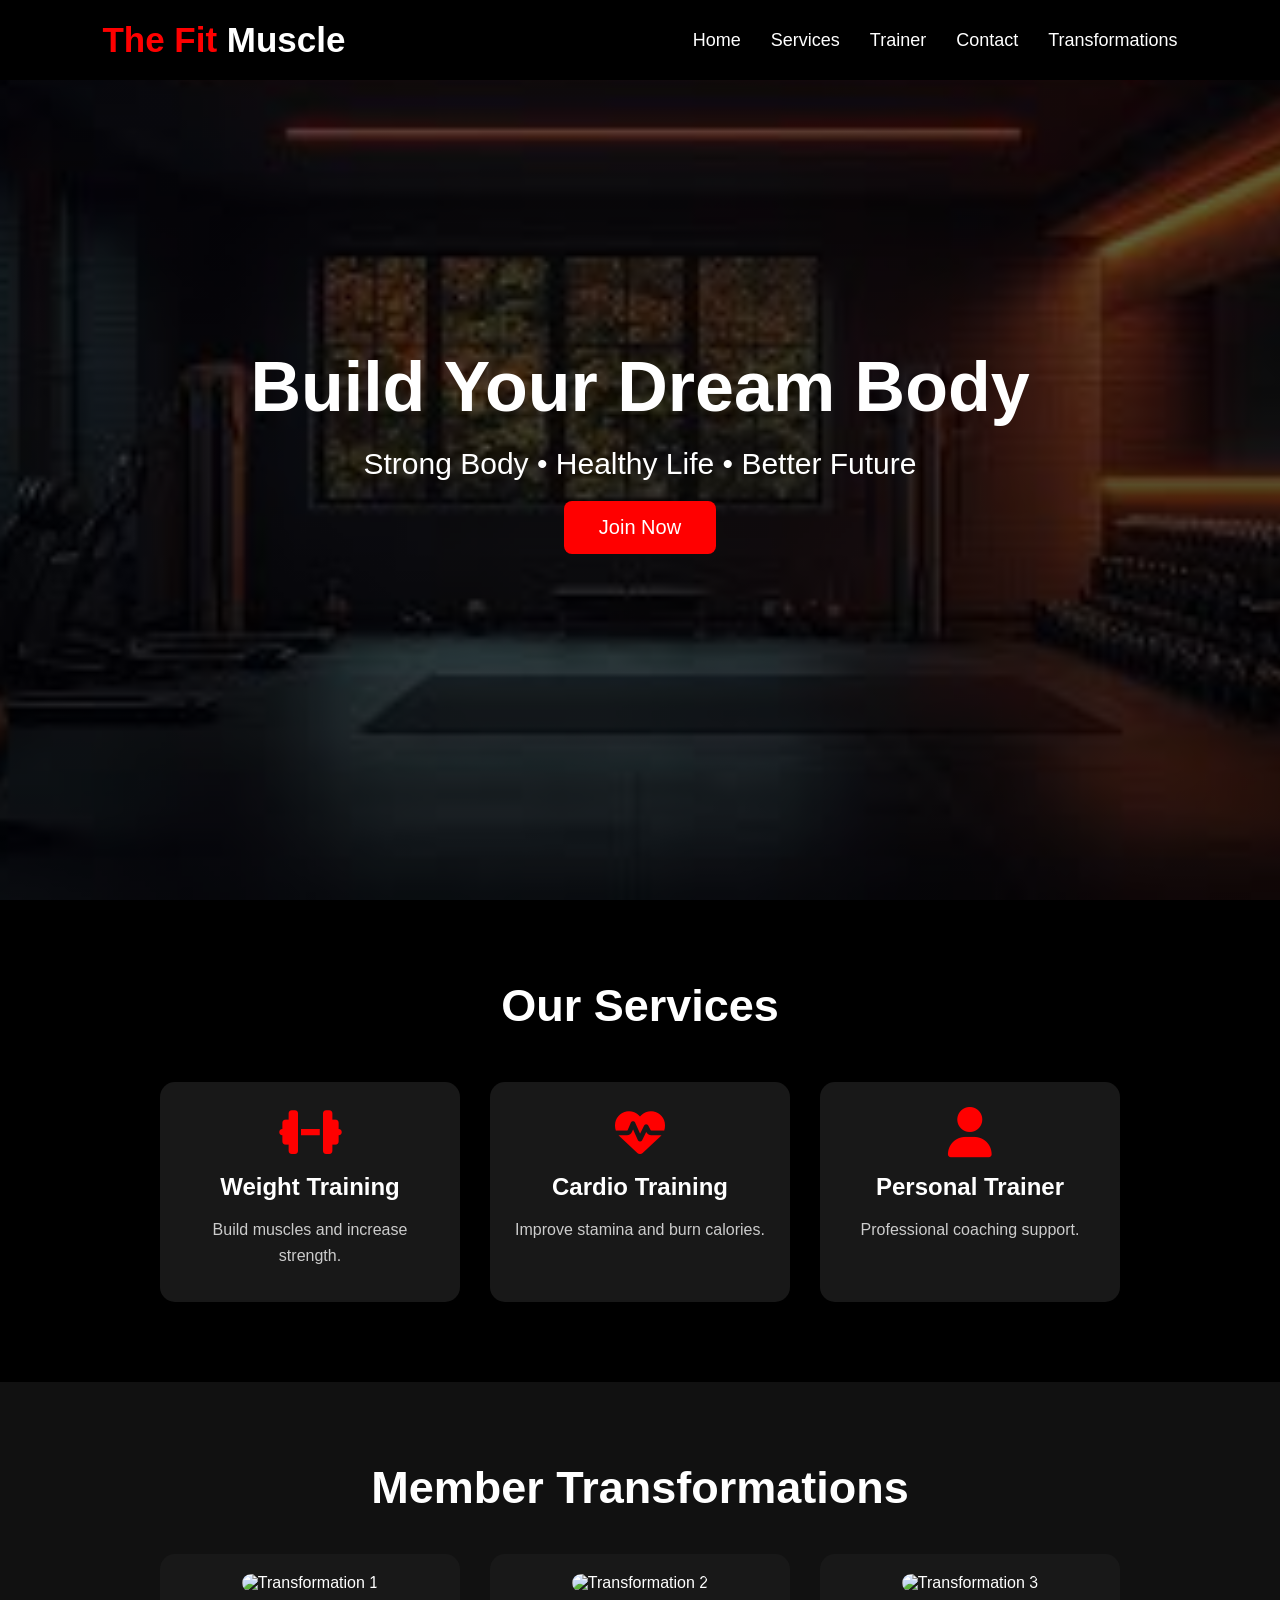
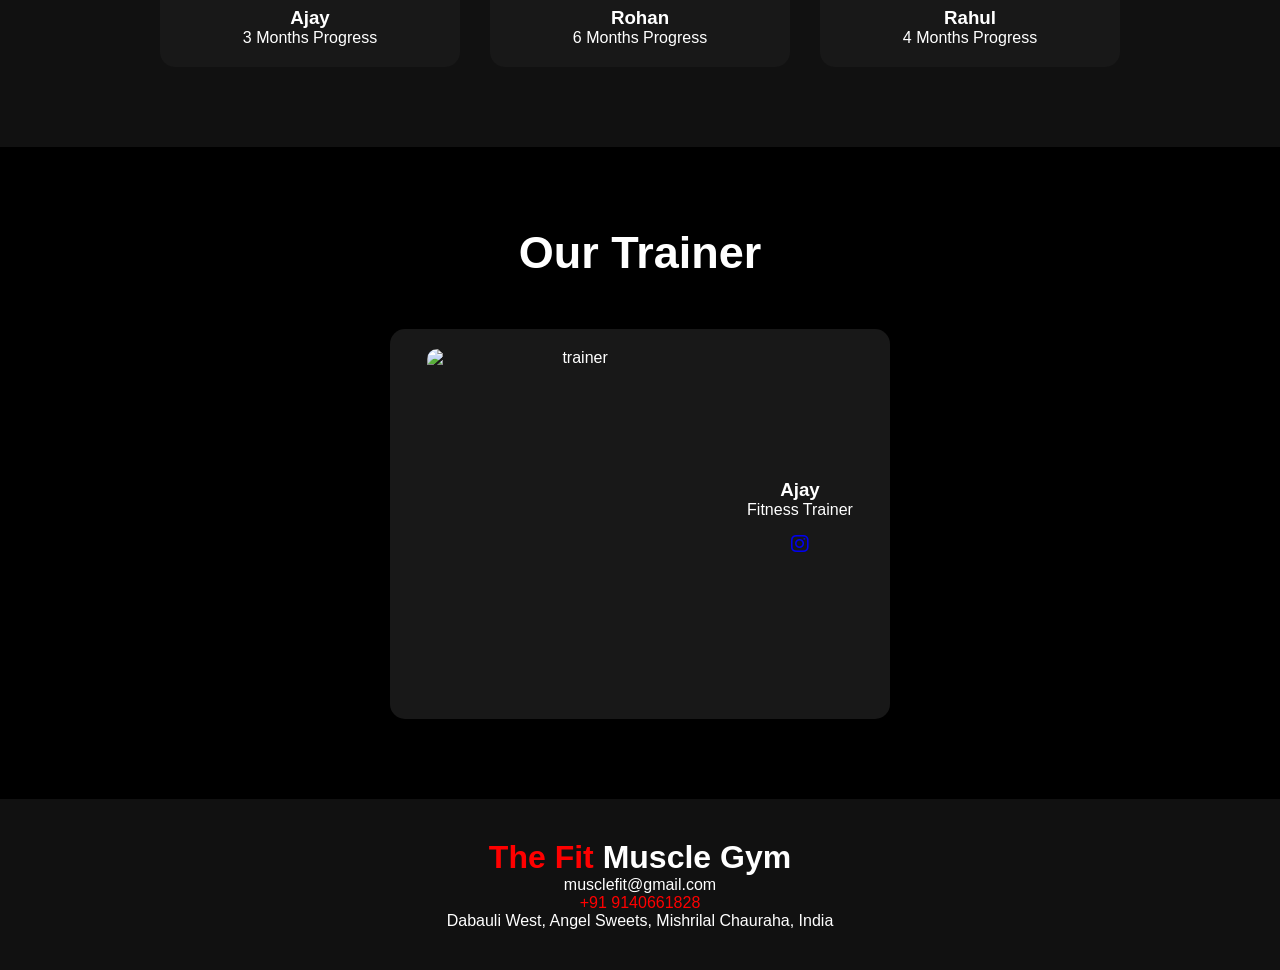
==== index.html @ d5c9c0e4 "expandable service cards" ====
<!DOCTYPE html>
<html lang="en">

<head>
    <meta charset="UTF-8">
    <meta name="viewport" content="width=device-width, initial-scale=1.0">
    <title>The Fit Muscle Gym</title>

    <link rel="stylesheet" href="style.css">

    <!-- Icons -->
    <link rel="stylesheet" href="https://cdnjs.cloudflare.com/ajax/libs/font-awesome/6.5.2/css/all.min.css">

</head>

<body>

    <header>

        <nav>

            <h1 class="logo">
                <span>The Fit</span> Muscle
            </h1>

            <ul>

                <li><a href="#">Home</a></li>
                <li><a href="#services">Services</a></li>
                <li><a href="#trainer">Trainer</a></li>
                <li><a href="#contact">Contact</a></li>
                <!-- <a href="tel: 9140661828">
<button>Contact</button>
</a> -->
                <li><a href="#transformations">Transformations</a></li>
            </ul>

        </nav>

    </header>


    <!-- HERO -->

    <section class="hero">

        <div class="hero-content">

            <h1>Build Your Dream Body</h1>

            <p>
                Strong Body • Healthy Life • Better Future
            </p>

            <button onclick="joinGym()">
                Join Now
            </button>

        </div>

    </section>


    <!-- SERVICES -->

    <section class="services" id="services">

        <h2>Our Services</h2>

        <div class="cards">

            <div class="card">
                <div class="card-header">
                    <i class="fa-solid fa-dumbbell"></i>
                    <h3>Weight Training</h3>
                    <p>Build muscles and increase strength.</p>
                </div>

                <div class="card-details">
                    <img src="https://images.unsplash.com/photo-1517836357463-d25dfeac3438?auto=format&fit=crop&w=800&q=80" alt="Weight training" />
                    <p>Get strength-focused routines, progressive overload plans, and expert guidance to build muscle safely and efficiently.</p>
                </div>
            </div>


            <div class="card">

                <div class="card-header">
                    <i class="fa-solid fa-heart-pulse"></i>
                    <h3>Cardio Training</h3>
                    <p>Improve stamina and burn calories.</p>
                </div>

                <div class="card-details">
                    <img src="https://images.unsplash.com/photo-1554284126-aa88f22d8b79?auto=format&fit=crop&w=800&q=80" alt="Cardio training" />
                    <p>Boost endurance with high-energy sessions, interval training, and heart-healthy workouts designed for every fitness level.</p>
                </div>
            </div>


            <div class="card">

                <div class="card-header">
                    <i class="fa-solid fa-user"></i>
                    <h3>Personal Trainer</h3>
                    <p>Professional coaching support.</p>
                </div>

                <div class="card-details">
                    <img src="https://images.unsplash.com/photo-1549576490-b0b4831ef60a?auto=format&fit=crop&w=800&q=80" alt="Personal trainer" />
                    <p>Work one-on-one with a certified coach who customizes your plan, tracks progress, and keeps you motivated every step of the way.</p>
                </div>
            </div>

        </div>

    </section>


    <!-- TRAINER -->
    <section class="transformations" id="transformations">

        <h2>Member Transformations</h2>

        <div class="transform-container">

            <div class="transform-card">

                <img src="transform1.jpg" alt="Transformation 1">

                <h3>Ajay</h3>

                <p>3 Months Progress</p>

            </div>


            <div class="transform-card">

                <img src="transform2.jpg" alt="Transformation 2">

                <h3>Rohan</h3>

                <p>6 Months Progress</p>

            </div>


            <div class="transform-card">

                <img src="transform3.jpg" alt="Transformation 3">

                <h3>Rahul</h3>

                <p>4 Months Progress</p>

            </div>

        </div>

    </section>

    <section class="trainer" id="trainer">

        <h2>Our Trainer</h2>

        <div class="trainer-box">

            <img src="https://pps.whatsapp.net/v/t61.24694-24/534415230_1200474192195906_4375710708282140375_n.jpg?ccb=11-4&oh=01_Q5Aa4gHbcyQ0Qz28t6UL_Rik3UDptnMGuc4v8fycTnTqJXBGew&oe=6A1D18AF&_nc_sid=5e03e0&_nc_cat=109"
                alt="trainer">

            <div>

                <h3>Ajay</h3>

                <p>Fitness Trainer</p>

                <!-- <div class="social">

<i class="fa-brands fa-instagram"></i>

<i class="fa-brands fa-facebook-f"></i>

<i class="fa-brands fa-twitter"></i>

</div> -->
                <div class="social">

                    <a href="https://www.instagram.com/fit_crox?igsh=MjJmMXZ3dXJ4aXVh" target="_blank">
                        <i class="fa-brands fa-instagram"></i>
                    </a>

                    <!-- <a href="https://facebook.com" target="_blank">
                        <i class="fa-brands fa-facebook-f"></i>
                    </a>

                    <a href="https://twitter.com" target="_blank">
                        <i class="fa-brands fa-twitter"></i>
                    </a> -->

                </div>

            </div>

        </div>

    </section>


    <!-- FOOTER -->

    <footer id="contact">

        <h1>
            <span>The Fit</span> Muscle Gym
        </h1>

        <p>
            musclefit@gmail.com
        </p>

        <p>
            <a href="tel: +91 9140661828" style="text-decoration: none; color: red">+91 9140661828</a>
        </p>

        <p>
            Dabauli West, Angel Sweets, Mishrilal Chauraha, India
        </p>

    </footer>

    <script src="script.js"></script>

</body>

</html>
---- style.css ----
* {
    margin: 0;
    padding: 0;
    box-sizing: border-box;
    font-family: Arial, sans-serif;
}

html {
    user-select: none;
}

body {
    background: black;
    color: white;
}

header {
    background: black;
    padding: 20px 8%;
    position: fixed;
    width: 100%;
    z-index: 100;
}

nav {
    display: flex;
    justify-content: space-between;
    align-items: center;
}

.logo {
    font-size: 35px;
}

.logo span {
    color: red;
}

nav ul {
    display: flex;
    list-style: none;
}

nav ul li {
    margin-left: 30px;
}

nav ul li a {
    color: white;
    text-decoration: none;
    font-size: 18px;
}

nav ul li a:hover {
    color: red;
}


.hero {
    height: 100vh;

    background:
        linear-gradient(rgba(0, 0, 0, .6),
            rgba(0, 0, 0, .7)),
        url("static/img/gym.jpg");

    background-size: cover;
    background-position: center;

    display: flex;
    justify-content: center;
    align-items: center;
    text-align: center;
}

.hero-content h1 {
    font-size: 70px;
    margin-bottom: 20px;
}

.hero-content p {
    font-size: 30px;
    margin-bottom: 20px;
}

button {
    padding: 15px 35px;
    border: none;
    background: red;
    color: white;
    font-size: 20px;
    border-radius: 8px;
    cursor: pointer;
}

button:hover {
    background: darkred;
}


.services,
.trainer {
    padding: 80px;
    text-align: center;
}

.services h2,
.trainer h2 {
    font-size: 45px;
    margin-bottom: 50px;
}

.cards {
    display: flex;
    justify-content: center;
    gap: 30px;
    flex-wrap: wrap;
    align-items: flex-start;
}

.card {
    background: #181818;
    width: 300px;
    padding: 25px;
    border-radius: 15px;
    transition: transform 0.3s ease, box-shadow 0.3s ease;
    overflow: hidden;
    cursor: pointer;
    min-height: 220px;
    display: flex;
    flex-direction: column;
}

.card.expanded {
    min-height: auto;
}

.card:hover {
    transform: translateY(-10px);
    box-shadow: 0 20px 40px rgba(0, 0, 0, .35);
}

.card-header {
    display: flex;
    flex-direction: column;
    gap: 16px;
}

.card i {
    font-size: 50px;
    color: red;
    margin-bottom: 0;
}

.card h3 {
    margin: 0;
    font-size: 24px;
}

.card p {
    margin: 0;
    color: #ccc;
    line-height: 1.6;
}

.card-details {
    max-height: 0;
    opacity: 0;
    overflow: hidden;
    transition: max-height 0.4s ease, opacity 0.4s ease;
}

.card.expanded .card-details {
    max-height: 500px;
    opacity: 1;
    margin-top: 20px;
}

.card-details img {
    width: 100%;
    height: 190px;
    object-fit: cover;
    border-radius: 12px;
    margin-bottom: 16px;
}

.card-details p {
    margin: 0;
}

@media (max-width: 860px) {
    .card {
        width: 100%;
    }
}

@media (max-width: 600px) {
    .cards {
        gap: 18px;
        padding: 0 10px;
    }

    .hero {
        height: auto;
        padding: 80px 0;
    }

    .hero-content h1 {
        font-size: 42px;
    }

    .hero-content p {
        font-size: 20px;
    }

    .services,
    .trainer,
    .transformations {
        padding: 40px 20px;
    }

    header {
        padding: 16px 5%;
    }

    nav {
        flex-wrap: wrap;
        gap: 14px;
    }

    nav ul {
        justify-content: center;
        flex-wrap: wrap;
        gap: 12px;
    }
}


.trainer-box {

    background: #181818;

    display: flex;

    align-items: center;

    justify-content: center;

    width: 500px;

    margin: auto;

    padding: 20px;

    border-radius: 15px;
}

/* .trainer-box img{

width:150px;

border-radius:10px;

margin-right:20px;
} */
.trainer-box img {

    width: 300px;
    height: 350px;

    object-fit: cover;

    border-radius: 10px;

    margin-right: 20px;
}

.social i {
    margin: 15px;
    font-size: 20px;
    cursor: pointer;
}

.social i:hover {
    color: red;
}

footer {

    background: #111;

    padding: 40px;

    text-align: center;
}

footer span {
    color: red;
}

.transformations {

    padding: 80px;
    text-align: center;
    background: #111;
}

.transformations h2 {

    font-size: 45px;
    margin-bottom: 40px;
}

.transform-container {

    display: flex;
    justify-content: center;
    gap: 30px;
    flex-wrap: wrap;
}

.transform-card {

    background: #181818;
    padding: 20px;
    border-radius: 15px;
    width: 300px;
    transition: 0.5s;
}

.transform-card:hover {

    transform: translateY(-10px);
}

.transform-card img {

    width: 100%;
    height: 350px;
    object-fit: cover;
    border-radius: 10px;
    margin-bottom: 15px;
}
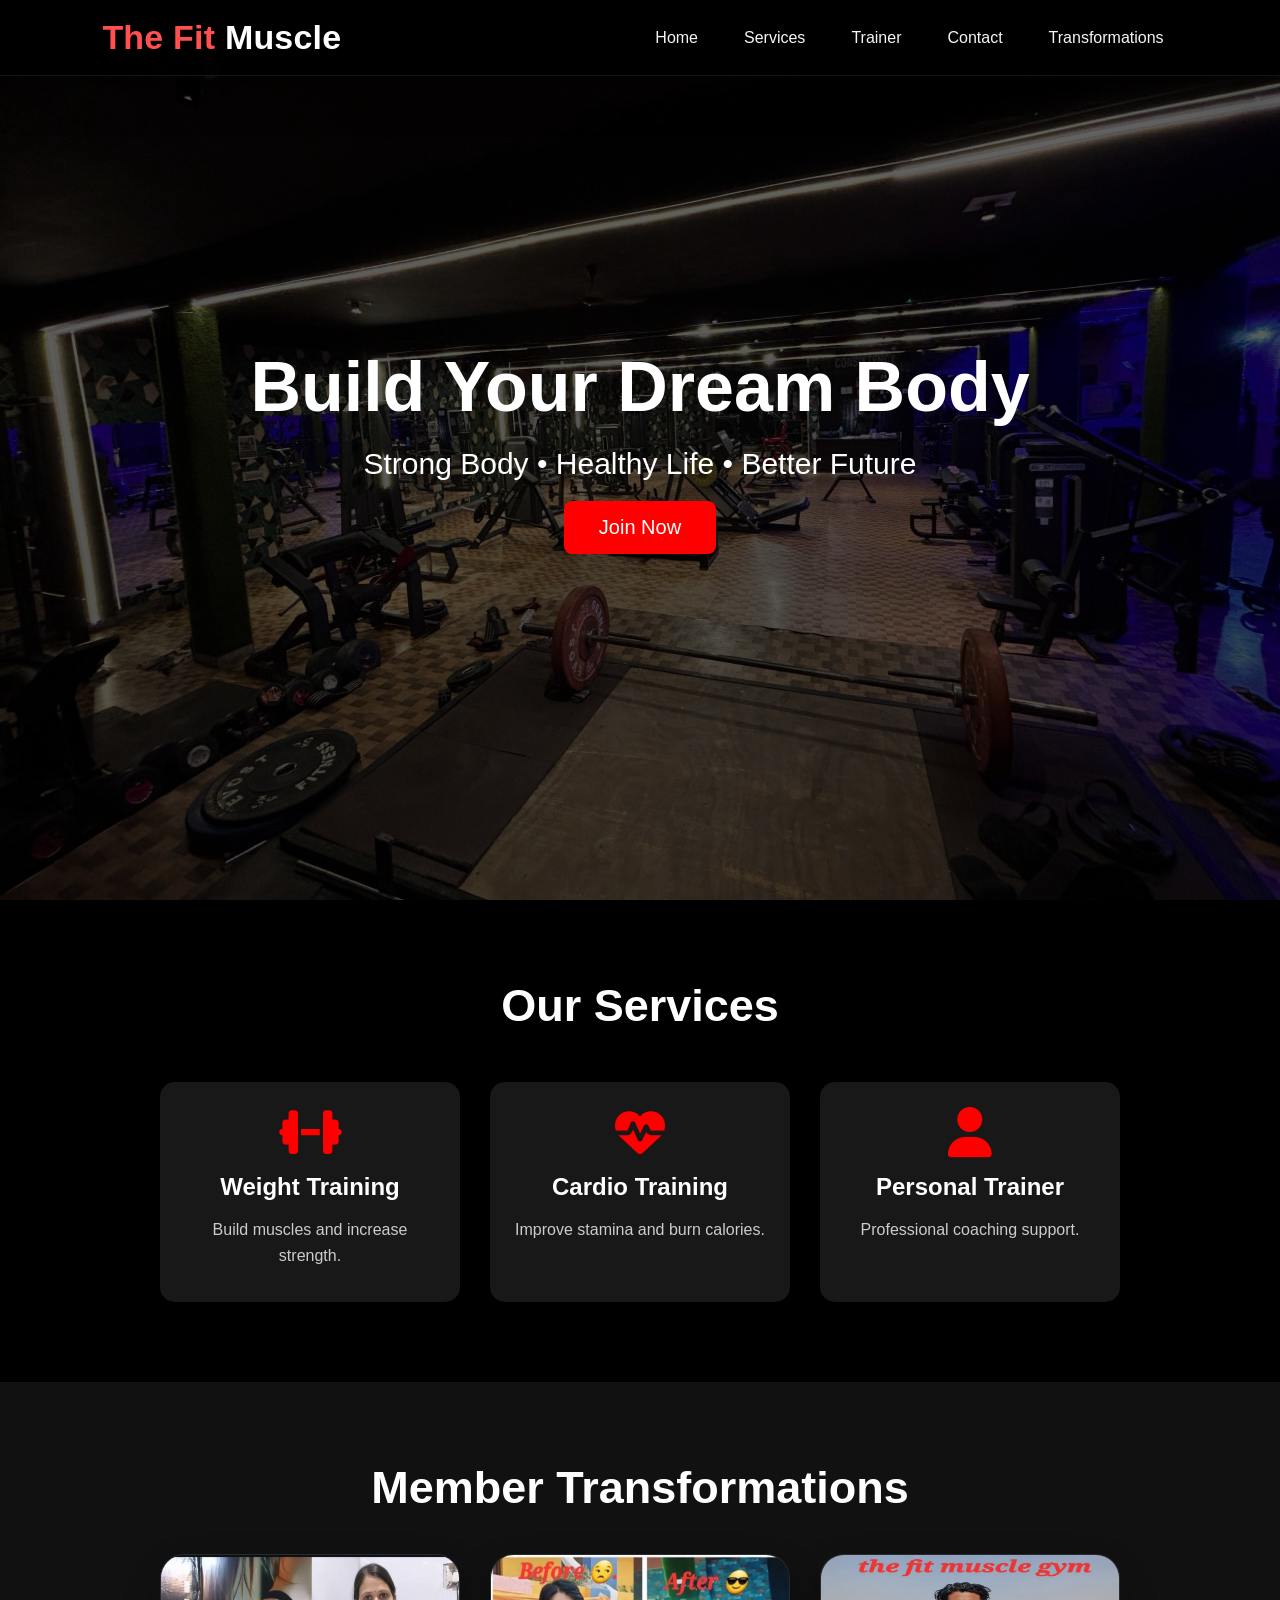
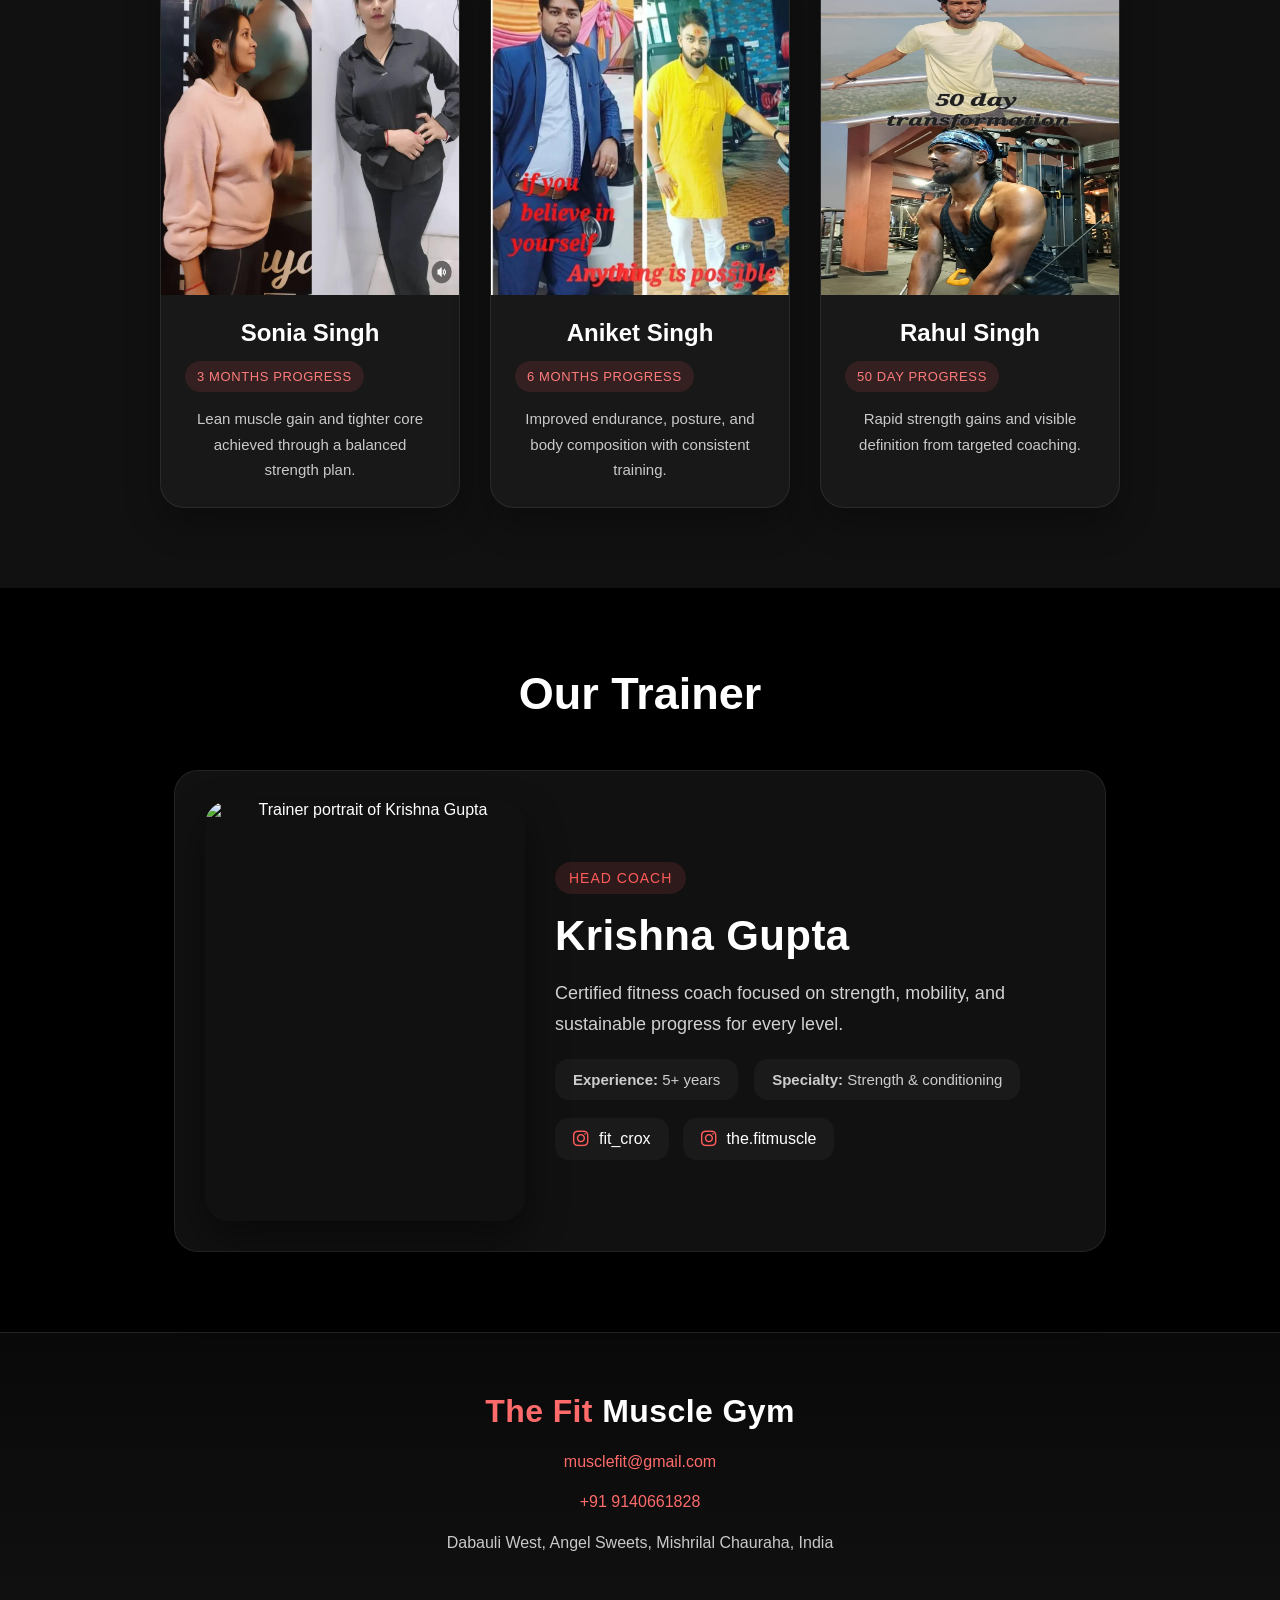
==== commit c9421ed5: "UI patch" ====
--- a/index.html
+++ b/index.html
@@ -92,7 +92,8 @@
                 </div>
 
                 <div class="card-details">
-                    <img src="https://images.unsplash.com/photo-1554284126-aa88f22d8b79?auto=format&fit=crop&w=800&q=80" alt="Cardio training" />
+                    <!-- <img src="https://images.unsplash.com/photo-1554284126-aa88f22d8b79?auto=format&fit=crop&w=800&q=80" alt="Cardio training" /> -->
+                    <img src="https://images.unsplash.com/photo-1652364653960-1c23c208ef43?q=80&w=800&auto=format&fit=crop" alt="Cardio training" />
                     <p>Boost endurance with high-energy sessions, interval training, and heart-healthy workouts designed for every fitness level.</p>
                 </div>
             </div>
@@ -125,35 +126,30 @@
         <div class="transform-container">
 
             <div class="transform-card">
-
-                <img src="transform1.jpg" alt="Transformation 1">
-
-                <h3>Ajay</h3>
-
-                <p>3 Months Progress</p>
-
-            </div>
-
+                <img src="static/img/transform1.jpg" alt="Transformation 1">
+                <div class="transform-card-body">
+                    <h3>Sonia Singh</h3>
+                    <span class="progress-tag">3 Months Progress</span>
+                    <p>Lean muscle gain and tighter core achieved through a balanced strength plan.</p>
+                </div>
+            </div>
 
             <div class="transform-card">
-
-                <img src="transform2.jpg" alt="Transformation 2">
-
-                <h3>Rohan</h3>
-
-                <p>6 Months Progress</p>
-
-            </div>
-
+                <img src="static/img/transform2.jpg" alt="Transformation 2">
+                <div class="transform-card-body">
+                    <h3>Aniket Singh</h3>
+                    <span class="progress-tag">6 Months Progress</span>
+                    <p>Improved endurance, posture, and body composition with consistent training.</p>
+                </div>
+            </div>
 
             <div class="transform-card">
-
-                <img src="transform3.jpg" alt="Transformation 3">
-
-                <h3>Rahul</h3>
-
-                <p>4 Months Progress</p>
-
+                <img src="static/img/transform3.jpg" alt="Transformation 3">
+                <div class="transform-card-body">
+                    <h3>Rahul Singh</h3>
+                    <span class="progress-tag">50 Day Progress</span>
+                    <p>Rapid strength gains and visible definition from targeted coaching.</p>
+                </div>
             </div>
 
         </div>
@@ -167,37 +163,30 @@
         <div class="trainer-box">
 
             <img src="https://pps.whatsapp.net/v/t61.24694-24/534415230_1200474192195906_4375710708282140375_n.jpg?ccb=11-4&oh=01_Q5Aa4gHbcyQ0Qz28t6UL_Rik3UDptnMGuc4v8fycTnTqJXBGew&oe=6A1D18AF&_nc_sid=5e03e0&_nc_cat=109"
-                alt="trainer">
-
-            <div>
-
-                <h3>Ajay</h3>
-
-                <p>Fitness Trainer</p>
-
-                <!-- <div class="social">
-
-<i class="fa-brands fa-instagram"></i>
-
-<i class="fa-brands fa-facebook-f"></i>
-
-<i class="fa-brands fa-twitter"></i>
-
-</div> -->
-                <div class="social">
-
-                    <a href="https://www.instagram.com/fit_crox?igsh=MjJmMXZ3dXJ4aXVh" target="_blank">
+                alt="Trainer portrait of Krishna Gupta">
+
+            <div class="trainer-info">
+
+                <span class="trainer-label">Head Coach</span>
+
+                <h3>Krishna Gupta</h3>
+
+                <p>Certified fitness coach focused on strength, mobility, and sustainable progress for every level.</p>
+
+                <div class="trainer-meta">
+                    <div><strong>Experience:</strong> 5+ years</div>
+                    <div><strong>Specialty:</strong> Strength & conditioning</div>
+                </div>
+
+                <div class="social-links">
+                    <a href="https://www.instagram.com/fit_crox" target="_blank">
                         <i class="fa-brands fa-instagram"></i>
+                        <span>fit_crox</span>
                     </a>
-
-                    <!-- <a href="https://facebook.com" target="_blank">
-                        <i class="fa-brands fa-facebook-f"></i>
+                    <a href="https://www.instagram.com/the.fitmuscle" target="_blank">
+                        <i class="fa-brands fa-instagram"></i>
+                        <span>the.fitmuscle</span>
                     </a>
-
-                    <a href="https://twitter.com" target="_blank">
-                        <i class="fa-brands fa-twitter"></i>
-                    </a> -->
-
                 </div>
 
             </div>
@@ -216,11 +205,11 @@
         </h1>
 
         <p>
-            musclefit@gmail.com
+           <a href="mailto:musclefit@gmail.com" style="text-decoration: none; color: #ff6b6b;">musclefit@gmail.com</a>
         </p>
 
         <p>
-            <a href="tel: +91 9140661828" style="text-decoration: none; color: red">+91 9140661828</a>
+            <a href="tel: +91 9140661828" style="text-decoration: none; color: #ff6b6b;">+91 9140661828</a>
         </p>
 
         <p>
--- a/style.css
+++ b/style.css
@@ -15,44 +15,61 @@
 }
 
 header {
-    background: black;
-    padding: 20px 8%;
     position: fixed;
     width: 100%;
     z-index: 100;
+    padding: 18px 8%;
+    background: rgba(0, 0, 0, 0.72);
+    backdrop-filter: blur(16px);
+    border-bottom: 1px solid rgba(255, 255, 255, 0.08);
+    box-shadow: 0 18px 40px rgba(0, 0, 0, 0.3);
 }
 
 nav {
     display: flex;
     justify-content: space-between;
     align-items: center;
+    gap: 24px;
+    max-width: 1280px;
+    margin: 0 auto;
 }
 
 .logo {
-    font-size: 35px;
+    font-size: 34px;
+    font-weight: 700;
+    letter-spacing: 0.2px;
 }
 
 .logo span {
-    color: red;
+    color: #ff4f4f;
 }
 
 nav ul {
     display: flex;
     list-style: none;
+    gap: 18px;
+    align-items: center;
+    margin: 0;
+    padding: 0;
 }
 
 nav ul li {
-    margin-left: 30px;
+    margin: 0;
 }
 
 nav ul li a {
-    color: white;
+    color: #f5f5f5;
     text-decoration: none;
-    font-size: 18px;
+    font-size: 16px;
+    padding: 10px 14px;
+    border-radius: 999px;
+    transition: background 0.25s ease, color 0.25s ease, transform 0.25s ease;
 }
 
 nav ul li a:hover {
-    color: red;
+    color: #fff;
+    background: rgba(255, 79, 79, 0.16);
+    transform: translateY(-1px);
 }
 
 
@@ -102,6 +119,8 @@
 .trainer {
     padding: 80px;
     text-align: center;
+    display: flex;
+    flex-direction: column;
 }
 
 .services h2,
@@ -237,42 +256,101 @@
 
 
 .trainer-box {
-
-    background: #181818;
-
-    display: flex;
-
-    align-items: center;
-
+    background: #111;
+    border: 1px solid rgba(255, 255, 255, 0.08);
+    display: flex;
+    align-items: center;
     justify-content: center;
-
-    width: 500px;
-
+    max-width: 1100px;
     margin: auto;
-
-    padding: 20px;
-
-    border-radius: 15px;
-}
-
-/* .trainer-box img{
-
-width:150px;
-
-border-radius:10px;
-
-margin-right:20px;
-} */
+    padding: 30px;
+    gap: 30px;
+    border-radius: 24px;
+    box-shadow: 0 22px 60px rgba(0, 0, 0, 0.35);
+}
+
 .trainer-box img {
-
-    width: 300px;
-    height: 350px;
-
+    width: 320px;
+    height: 420px;
     object-fit: cover;
-
-    border-radius: 10px;
-
-    margin-right: 20px;
+    border-radius: 24px;
+    box-shadow: 0 18px 40px rgba(0, 0, 0, 0.45);
+    margin: 0;
+}
+
+.trainer-info {
+    display: flex;
+    flex-direction: column;
+    align-items: flex-start;
+    gap: 18px;
+    max-width: 520px;
+    text-align: left;
+}
+
+.trainer-label {
+    display: inline-block;
+    font-size: 14px;
+    letter-spacing: 1px;
+    text-transform: uppercase;
+    color: #ff5b5b;
+    background: rgba(255, 91, 91, 0.12);
+    padding: 8px 14px;
+    border-radius: 999px;
+}
+
+.trainer-info h3 {
+    margin: 0;
+    font-size: 42px;
+    letter-spacing: 0.4px;
+}
+
+.trainer-info p {
+    margin: 0;
+    color: #d1d1d1;
+    line-height: 1.75;
+    font-size: 18px;
+}
+
+.trainer-meta {
+    display: flex;
+    flex-wrap: wrap;
+    gap: 16px;
+    color: #ccc;
+    font-size: 15px;
+}
+
+.trainer-meta div {
+    background: rgba(255, 255, 255, 0.04);
+    padding: 12px 18px;
+    border-radius: 14px;
+}
+
+.social-links {
+    display: flex;
+    flex-wrap: wrap;
+    gap: 14px;
+}
+
+.social-links a {
+    display: inline-flex;
+    align-items: center;
+    gap: 10px;
+    color: white;
+    text-decoration: none;
+    background: rgba(255, 255, 255, 0.04);
+    padding: 12px 18px;
+    border-radius: 14px;
+    transition: transform 0.25s ease, background 0.25s ease;
+}
+
+.social-links a:hover {
+    transform: translateY(-2px);
+    background: rgba(255, 91, 91, 0.18);
+}
+
+.social-links i {
+    color: #ff5b5b;
+    font-size: 18px;
 }
 
 .social i {
@@ -286,16 +364,39 @@
 }
 
 footer {
-
-    background: #111;
-
-    padding: 40px;
-
+    background: linear-gradient(180deg, #090909 0%, #111 100%);
+    padding: 60px 24px;
     text-align: center;
+    border-top: 1px solid rgba(255, 255, 255, 0.08);
+}
+
+footer h1 {
+    font-size: 32px;
+    margin-bottom: 18px;
+    letter-spacing: 0.4px;
+}
+
+footer p {
+    margin: 12px 0;
+    color: #c9c9c9;
+    line-height: 1.8;
+    max-width: 700px;
+    margin-left: auto;
+    margin-right: auto;
+}
+
+footer a {
+    color: #ff6b6b;
+    text-decoration: none;
+    transition: color 0.2s ease;
+}
+
+footer a:hover {
+    color: #ff8787;
 }
 
 footer span {
-    color: red;
+    color: #ff6b6b;
 }
 
 .transformations {
@@ -320,24 +421,56 @@
 }
 
 .transform-card {
-
     background: #181818;
-    padding: 20px;
-    border-radius: 15px;
+    border: 1px solid rgba(255, 255, 255, 0.08);
+    border-radius: 24px;
     width: 300px;
-    transition: 0.5s;
+    overflow: hidden;
+    transition: transform 0.35s ease, box-shadow 0.35s ease;
+    box-shadow: 0 16px 35px rgba(0, 0, 0, 0.28);
 }
 
 .transform-card:hover {
-
     transform: translateY(-10px);
+    box-shadow: 0 24px 55px rgba(0, 0, 0, 0.35);
 }
 
 .transform-card img {
-
     width: 100%;
-    height: 350px;
-    object-fit: cover;
-    border-radius: 10px;
-    margin-bottom: 15px;
+    height: 340px;
+    object-fit: fill;
+    display: block;
+}
+
+.transform-card-body {
+    padding: 24px;
+    display: flex;
+    flex-direction: column;
+    gap: 14px;
+}
+
+.transform-card-body h3 {
+    margin: 0;
+    font-size: 24px;
+}
+
+.progress-tag {
+    display: inline-flex;
+    align-items: center;
+    justify-content: center;
+    padding: 8px 12px;
+    background: rgba(255, 91, 91, 0.12);
+    color: #ff7b7b;
+    font-size: 13px;
+    letter-spacing: 0.6px;
+    text-transform: uppercase;
+    border-radius: 999px;
+    width: fit-content;
+}
+
+.transform-card-body p {
+    margin: 0;
+    color: #c9c9c9;
+    line-height: 1.7;
+    font-size: 15px;
 }
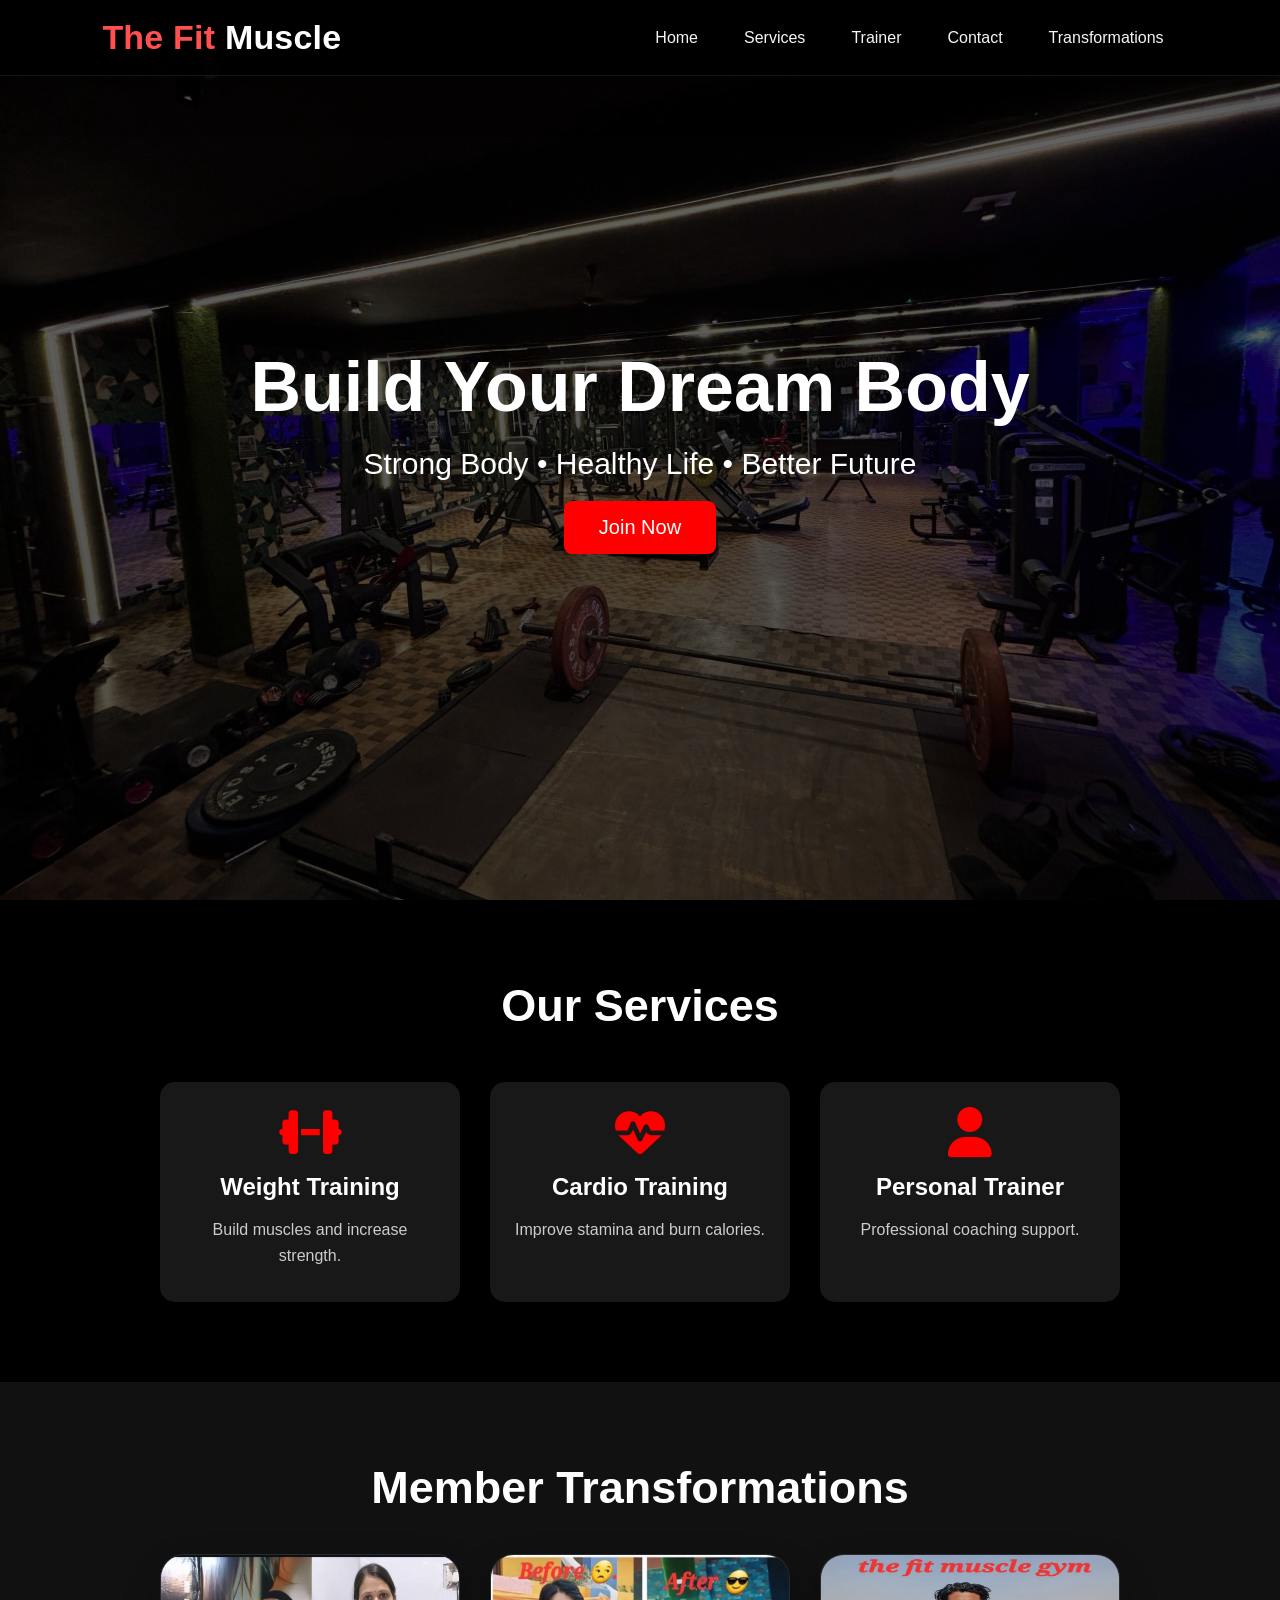
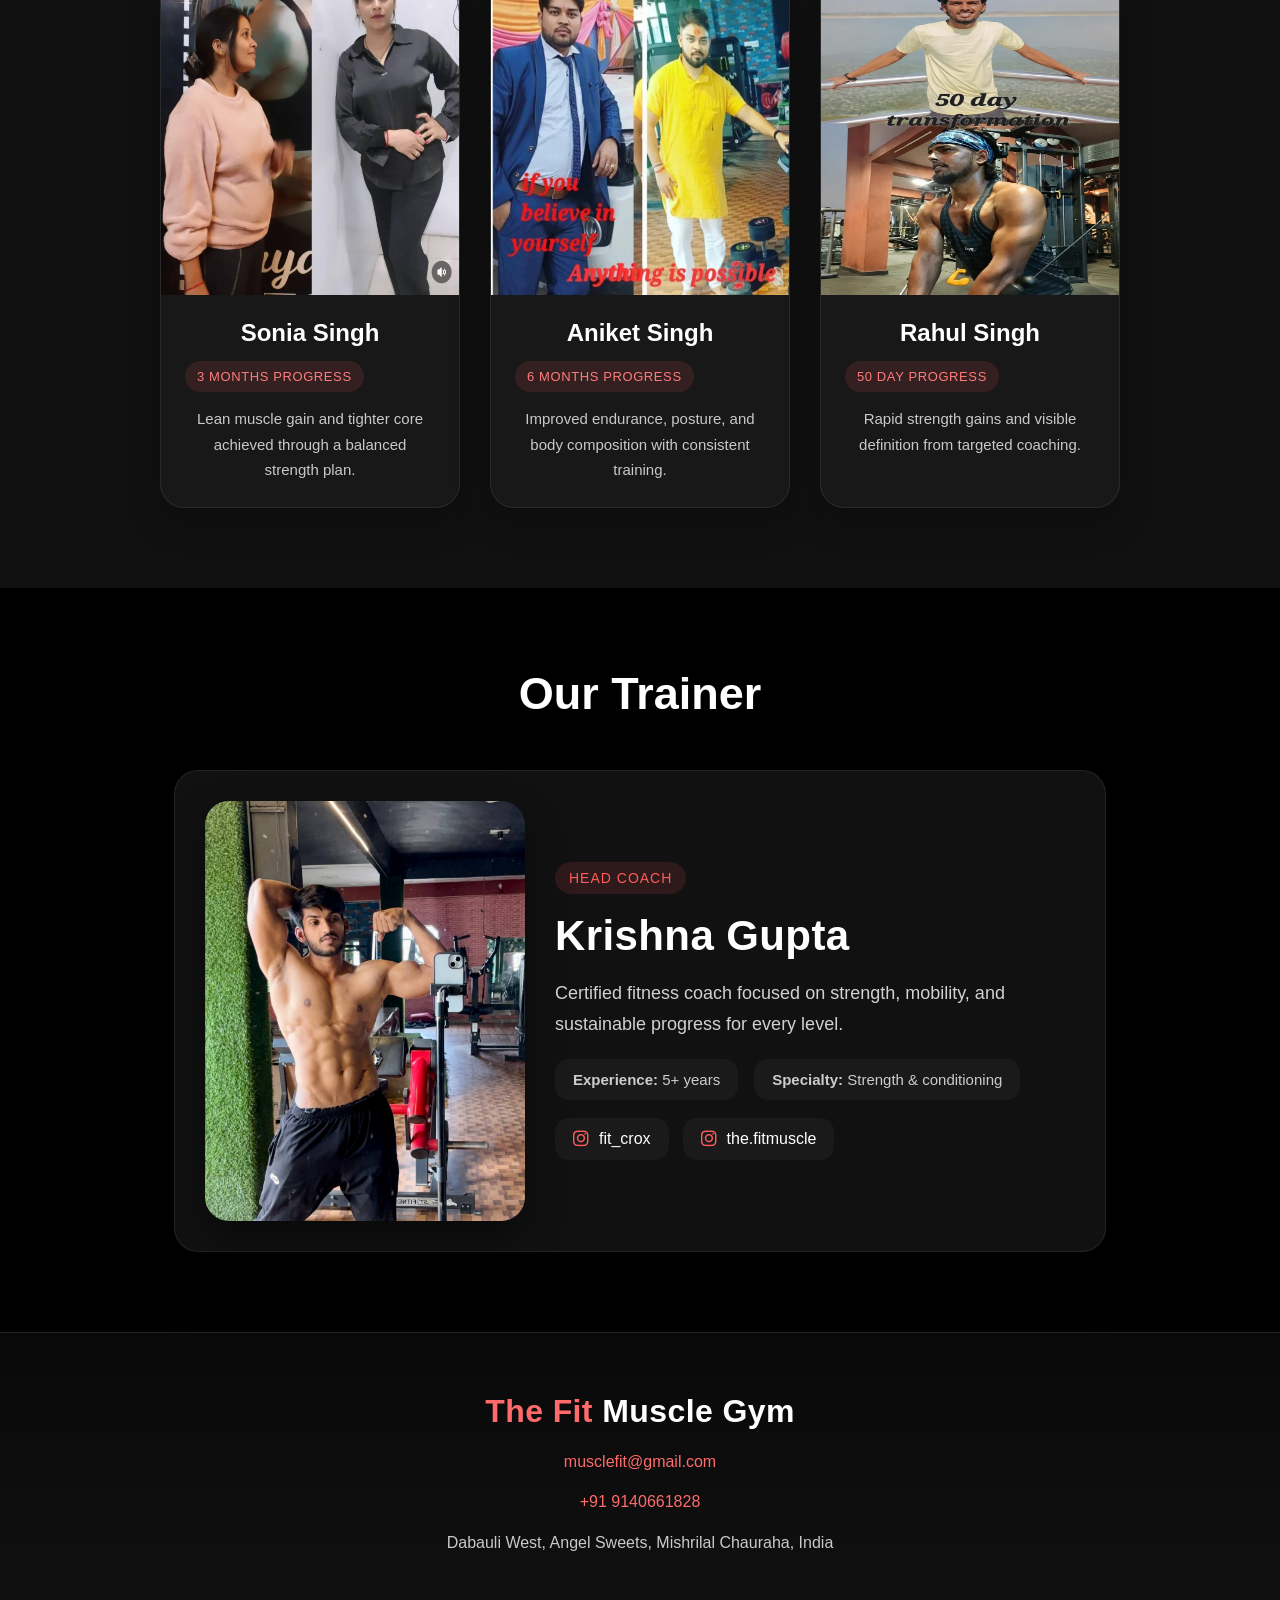
==== commit 125ddf14: "responsiveness and UI patch" ====
--- a/index.html
+++ b/index.html
@@ -23,15 +23,18 @@
                 <span>The Fit</span> Muscle
             </h1>
 
-            <ul>
+            <div class="hamburger" id="hamburger">
+                <span></span>
+                <span></span>
+                <span></span>
+            </div>
+
+            <ul id="navMenu" class="nav-menu">
 
                 <li><a href="#">Home</a></li>
                 <li><a href="#services">Services</a></li>
                 <li><a href="#trainer">Trainer</a></li>
                 <li><a href="#contact">Contact</a></li>
-                <!-- <a href="tel: 9140661828">
-<button>Contact</button>
-</a> -->
                 <li><a href="#transformations">Transformations</a></li>
             </ul>
 
@@ -162,7 +165,7 @@
 
         <div class="trainer-box">
 
-            <img src="https://pps.whatsapp.net/v/t61.24694-24/534415230_1200474192195906_4375710708282140375_n.jpg?ccb=11-4&oh=01_Q5Aa4gHbcyQ0Qz28t6UL_Rik3UDptnMGuc4v8fycTnTqJXBGew&oe=6A1D18AF&_nc_sid=5e03e0&_nc_cat=109"
+            <img src="static/img/krishna.jpg"
                 alt="Trainer portrait of Krishna Gupta">
 
             <div class="trainer-info">
--- a/style.css
+++ b/style.css
@@ -7,11 +7,13 @@
 
 html {
     user-select: none;
+    overflow-x: hidden;
 }
 
 body {
     background: black;
     color: white;
+    overflow-x: hidden;
 }
 
 header {
@@ -72,6 +74,121 @@
     transform: translateY(-1px);
 }
 
+/* Hamburger Menu */
+.hamburger {
+    display: none;
+    flex-direction: column;
+    cursor: pointer;
+    gap: 6px;
+}
+
+.hamburger span {
+    width: 28px;
+    height: 3px;
+    background: #ff4f4f;
+    border-radius: 2px;
+    transition: all 0.3s ease;
+}
+
+.hamburger.active span:nth-child(1) {
+    transform: rotate(45deg) translateY(15px);
+}
+
+.hamburger.active span:nth-child(2) {
+    opacity: 0;
+}
+
+.hamburger.active span:nth-child(3) {
+    transform: rotate(-45deg) translateY(-12px);
+}
+
+/* Mobile Responsive */
+@media (max-width: 768px) {
+    header {
+        padding: 18px 5%;
+    }
+
+    nav {
+        gap: 0;
+    }
+
+    .hamburger {
+        display: flex;
+    }
+
+    .logo {
+        font-size: 24px;
+    }
+
+    .nav-menu {
+        position: fixed;
+        left: -100%;
+        top: 70px;
+        flex-direction: column;
+        background-color: rgba(0, 0, 0, 0.95);
+        width: 100vw;
+        text-align: center;
+        transition: left 0.3s ease;
+        gap: 0;
+        padding: 20px 0;
+        box-shadow: 0 10px 27px rgba(0, 0, 0, 0.5);
+    }
+
+    .nav-menu.active {
+        left: 0;
+    }
+
+    nav ul li {
+        margin: 0;
+    }
+
+    nav ul li a {
+        display: block;
+        padding: 15px 0;
+        font-size: 18px;
+        transition: background 0.3s ease;
+    }
+
+    nav ul li a:hover {
+        background: rgba(255, 79, 79, 0.2);
+        transform: none;
+    }
+
+    .hero-content h1 {
+        font-size: 48px;
+    }
+
+    .hero-content p {
+        font-size: 20px;
+    }
+}
+
+@media (max-width: 480px) {
+    header {
+        padding: 14px 4%;
+    }
+
+    .logo {
+        font-size: 20px;
+    }
+
+    .logo span {
+        display: block;
+    }
+
+    .nav-menu {
+        top: 60px;
+    }
+
+    .hero-content h1 {
+        font-size: 36px;
+    }
+
+    .hero-content p {
+        font-size: 16px;
+    }
+}
+
 
 .hero {
     height: 100vh;
@@ -213,6 +330,45 @@
     }
 }
 
+@media (max-width: 768px) {
+    .trainer-box {
+        flex-direction: column;
+        padding: 20px;
+        gap: 20px;
+        max-width: 100%;
+    }
+
+    .trainer-box img {
+        width: 100%;
+        max-width: 280px;
+        height: auto;
+        aspect-ratio: 16/21;
+    }
+
+    .trainer-info {
+        align-items: center;
+        text-align: center;
+        max-width: 100%;
+    }
+
+    .trainer-info h3 {
+        font-size: 32px;
+    }
+
+    .trainer-info p {
+        font-size: 16px;
+    }
+
+    .trainer-meta {
+        justify-content: center;
+    }
+
+    .social-links {
+        justify-content: center;
+        width: 100%;
+    }
+}
+
 @media (max-width: 600px) {
     .cards {
         gap: 18px;
@@ -251,6 +407,33 @@
         justify-content: center;
         flex-wrap: wrap;
         gap: 12px;
+    }
+
+    .trainer-box {
+        flex-direction: column;
+        padding: 15px;
+        gap: 15px;
+    }
+
+    .trainer-box img {
+        width: 100%;
+        max-width: 240px;
+        height: auto;
+        aspect-ratio: 16/21;
+    }
+
+    .trainer-info h3 {
+        font-size: 28px;
+    }
+
+    .trainer-info p {
+        font-size: 15px;
+    }
+
+    .trainer-meta div,
+    .social-links a {
+        font-size: 13px;
+        padding: 10px 14px;
     }
 }
 
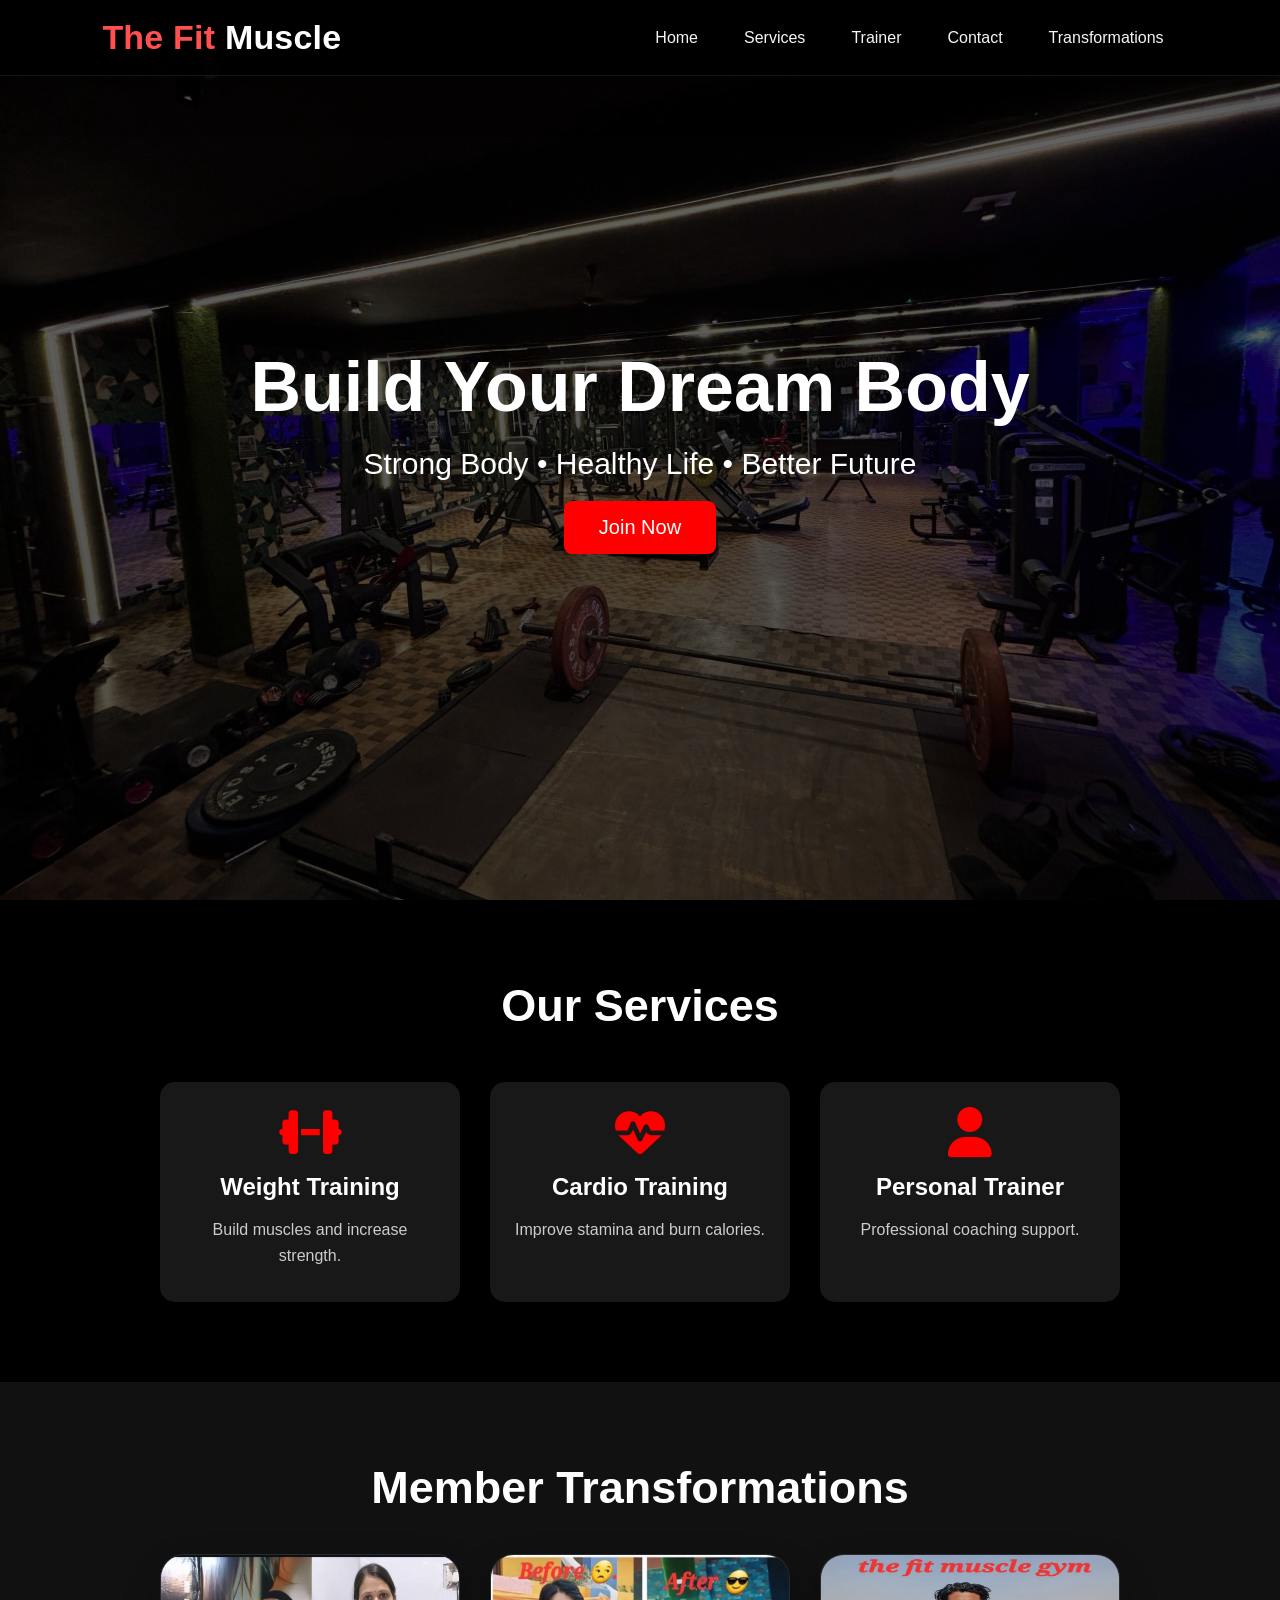
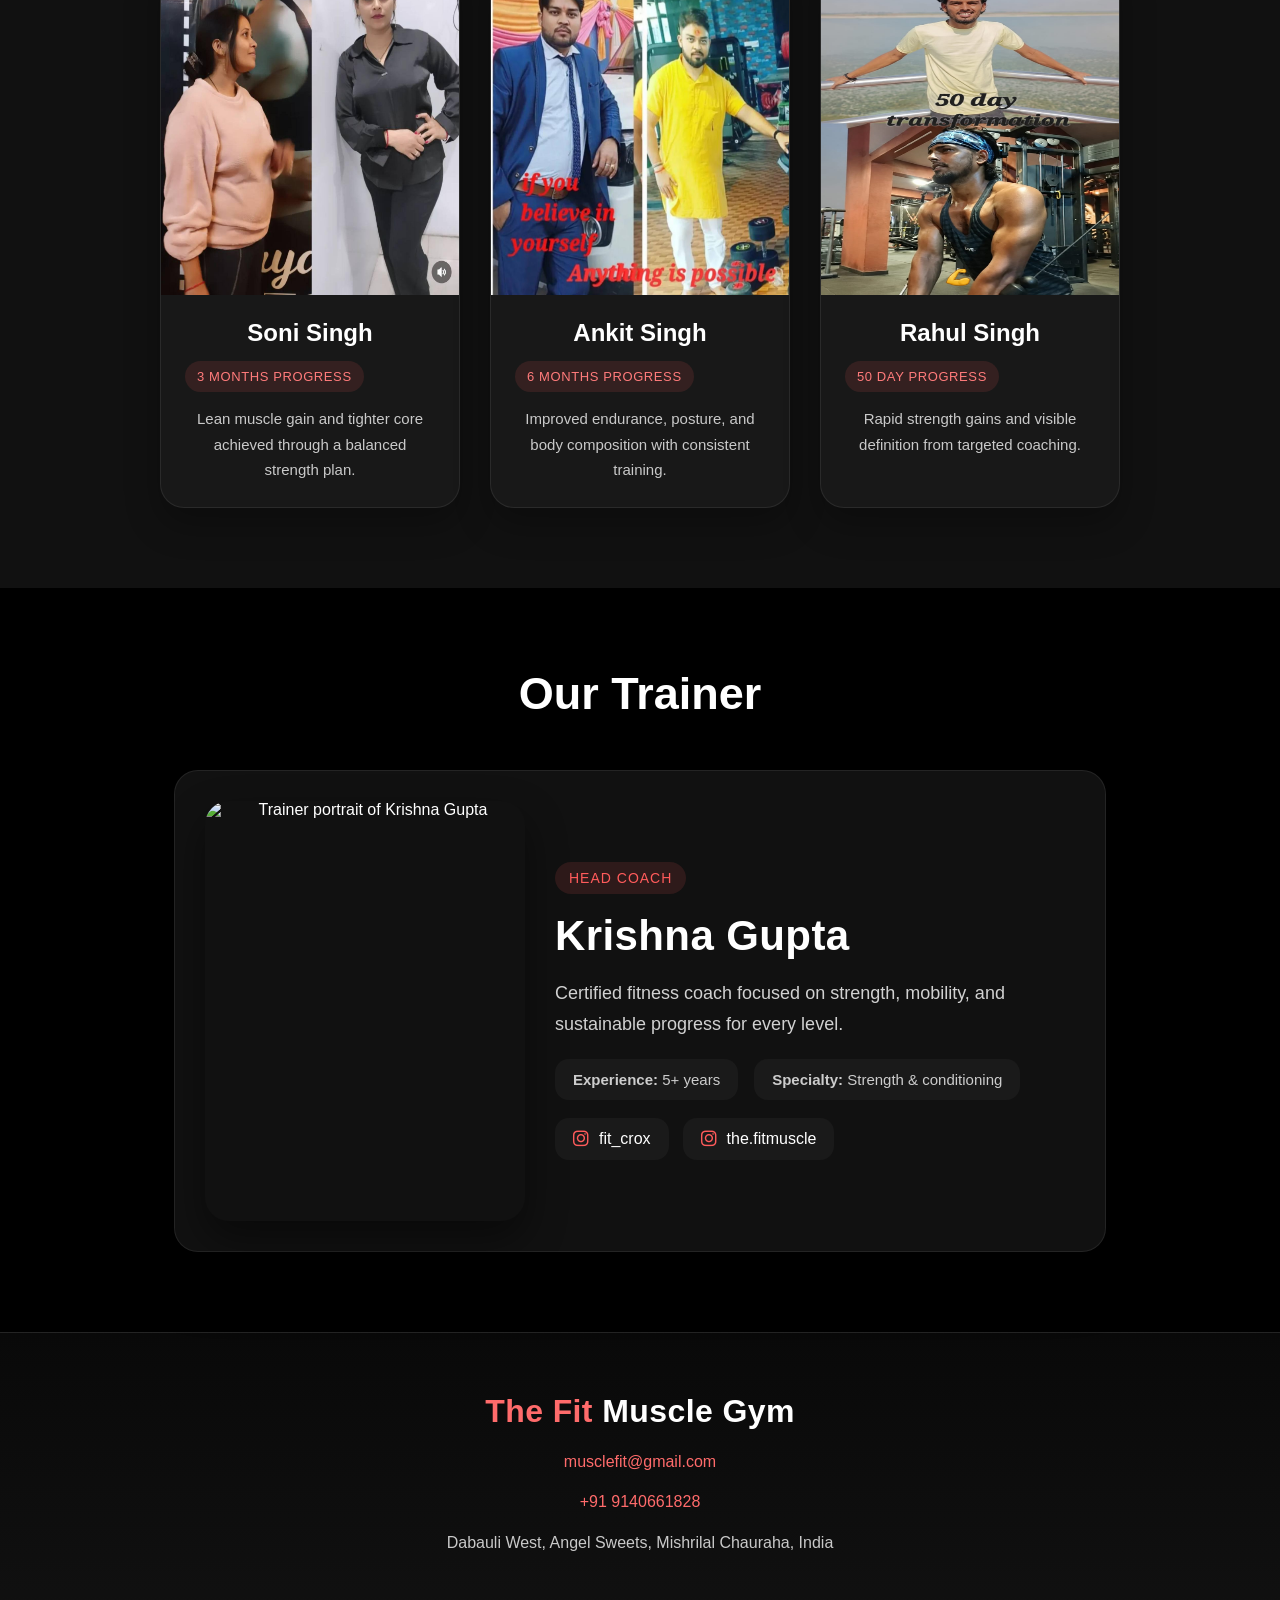
==== commit 6f503692: "data update" ====
--- a/index.html
+++ b/index.html
@@ -23,18 +23,15 @@
                 <span>The Fit</span> Muscle
             </h1>
 
-            <div class="hamburger" id="hamburger">
-                <span></span>
-                <span></span>
-                <span></span>
-            </div>
-
-            <ul id="navMenu" class="nav-menu">
+            <ul>
 
                 <li><a href="#">Home</a></li>
                 <li><a href="#services">Services</a></li>
                 <li><a href="#trainer">Trainer</a></li>
                 <li><a href="#contact">Contact</a></li>
+                <!-- <a href="tel: 9140661828">
+<button>Contact</button>
+</a> -->
                 <li><a href="#transformations">Transformations</a></li>
             </ul>
 
@@ -131,7 +128,7 @@
             <div class="transform-card">
                 <img src="static/img/transform1.jpg" alt="Transformation 1">
                 <div class="transform-card-body">
-                    <h3>Sonia Singh</h3>
+                    <h3>Soni Singh</h3>
                     <span class="progress-tag">3 Months Progress</span>
                     <p>Lean muscle gain and tighter core achieved through a balanced strength plan.</p>
                 </div>
@@ -140,7 +137,7 @@
             <div class="transform-card">
                 <img src="static/img/transform2.jpg" alt="Transformation 2">
                 <div class="transform-card-body">
-                    <h3>Aniket Singh</h3>
+                    <h3>Ankit Singh</h3>
                     <span class="progress-tag">6 Months Progress</span>
                     <p>Improved endurance, posture, and body composition with consistent training.</p>
                 </div>
@@ -165,7 +162,7 @@
 
         <div class="trainer-box">
 
-            <img src="static/img/krishna.jpg"
+            <img src="https://pps.whatsapp.net/v/t61.24694-24/534415230_1200474192195906_4375710708282140375_n.jpg?ccb=11-4&oh=01_Q5Aa4gHbcyQ0Qz28t6UL_Rik3UDptnMGuc4v8fycTnTqJXBGew&oe=6A1D18AF&_nc_sid=5e03e0&_nc_cat=109"
                 alt="Trainer portrait of Krishna Gupta">
 
             <div class="trainer-info">
--- a/style.css
+++ b/style.css
@@ -656,4 +656,25 @@
     color: #c9c9c9;
     line-height: 1.7;
     font-size: 15px;
+}
+
+@media (max-width: 600px) { 
+    .transformations h2, .services h2 {
+        font-size: 1.75em;
+    }
+    .trainer h2 {
+        font-size: 2.5em;
+    }
+    .services h3 {
+        font-size: 1.25em;
+    }
+
+    .hero h1 {
+        font-size: 2.25em;
+        margin-top: 20px;
+    }
+    .hero p {
+        font-size: 1em;
+    }
+
 }
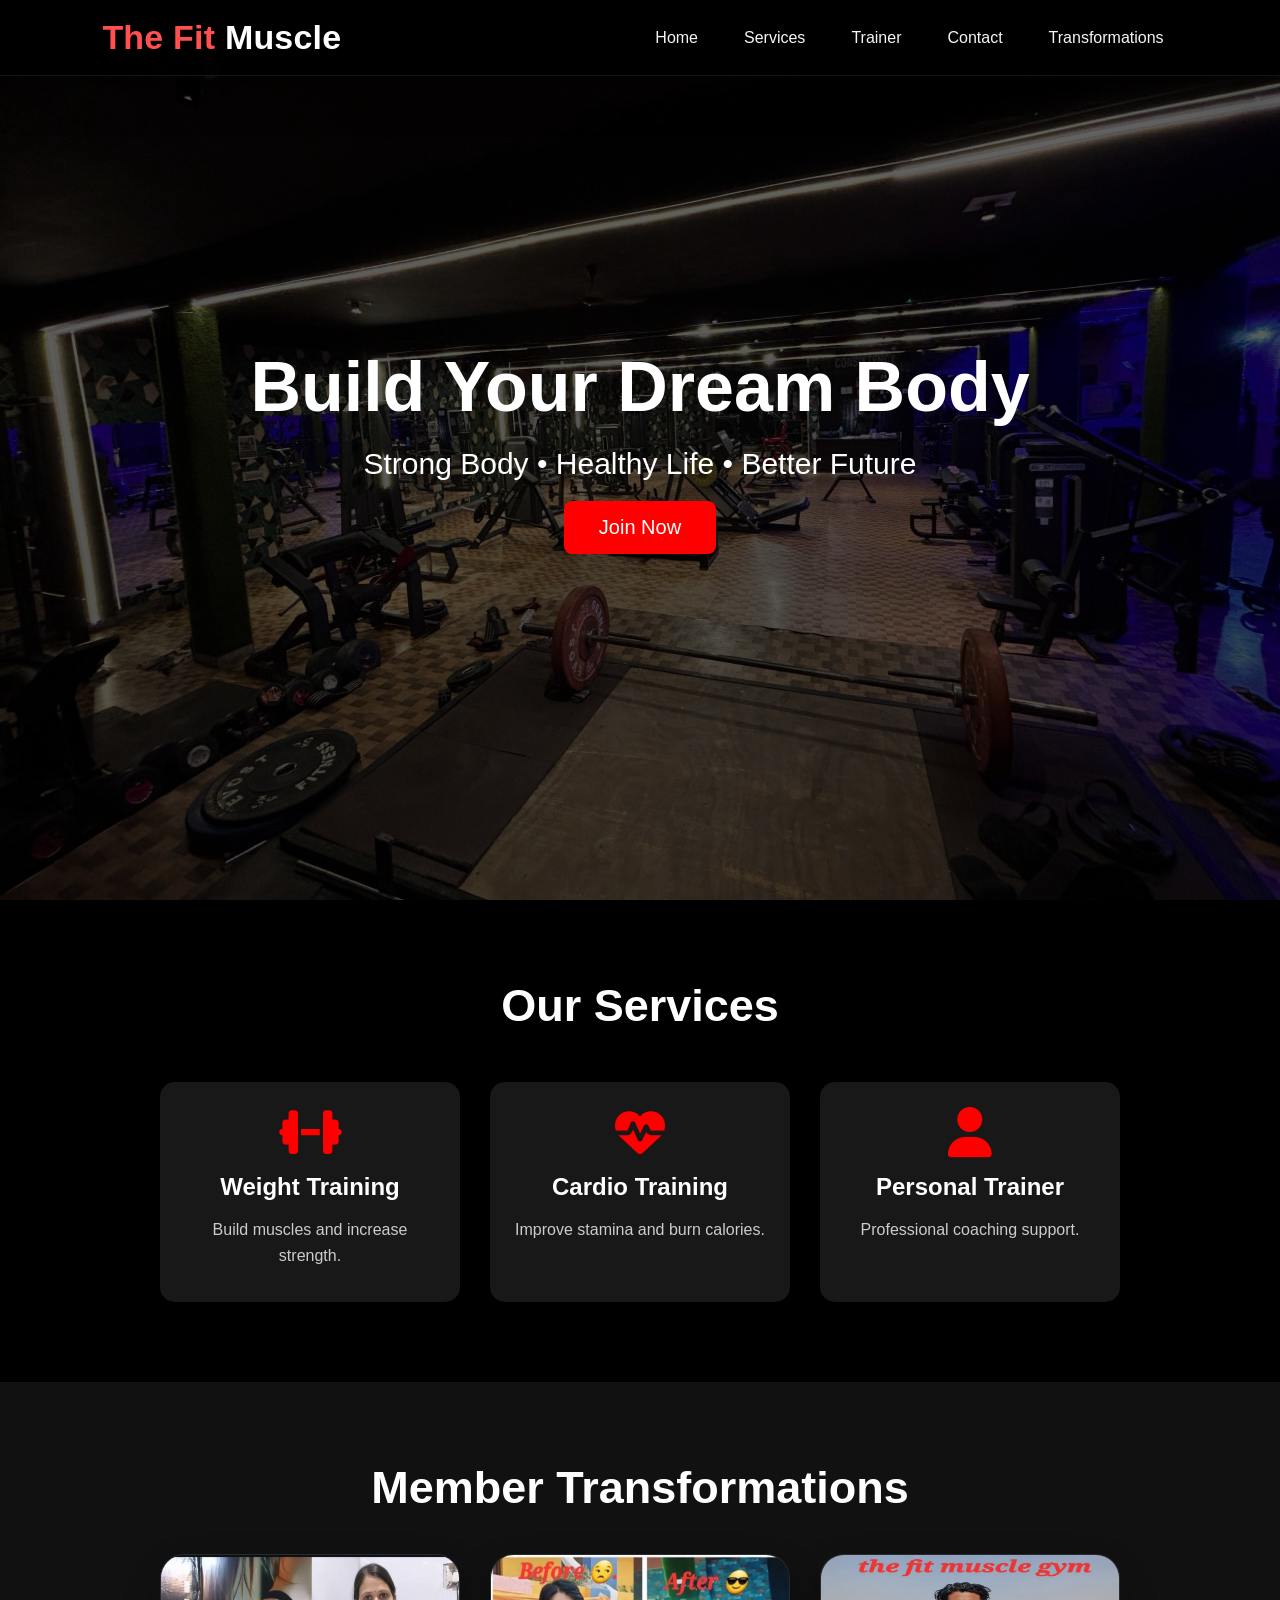
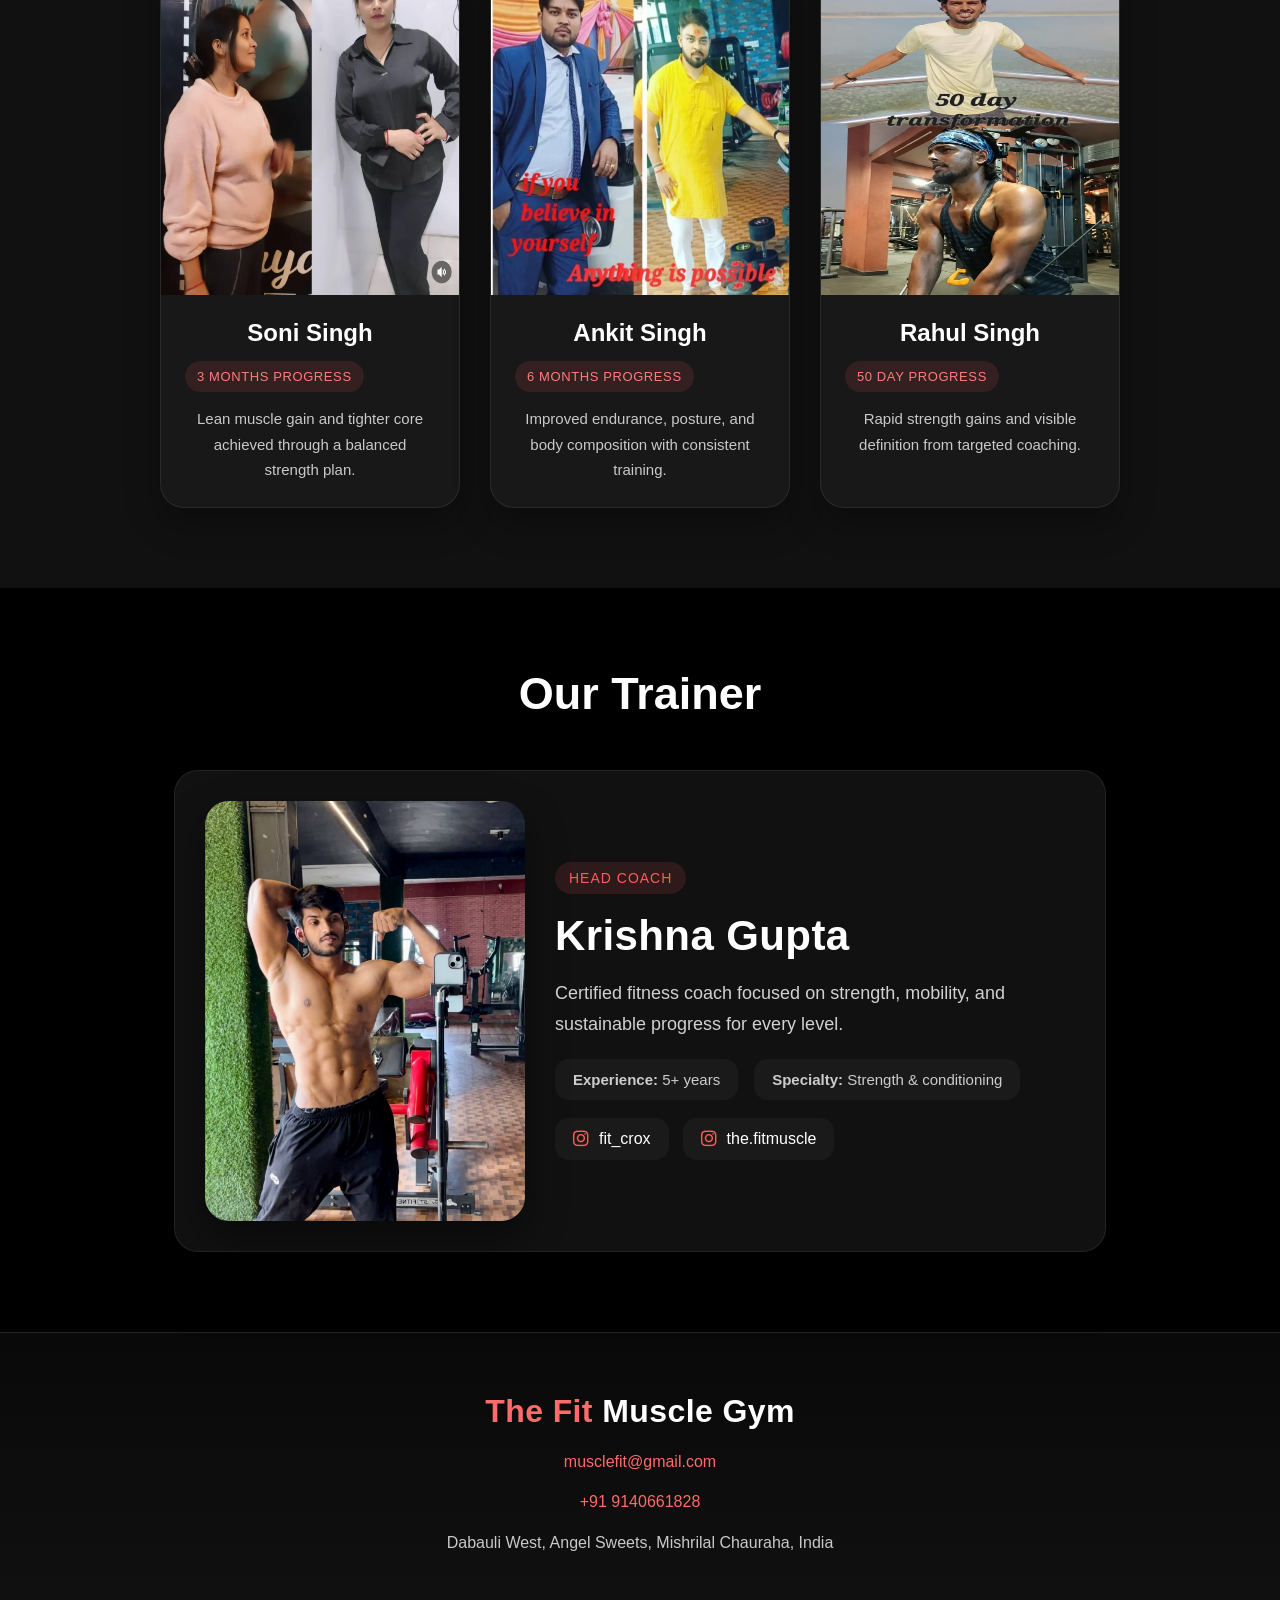
==== commit ececdda4: "Merge branch 'main' of https://github.com/lakshyabankai/FitMuscle ok" ====
--- a/index.html
+++ b/index.html
@@ -23,15 +23,18 @@
                 <span>The Fit</span> Muscle
             </h1>
 
-            <ul>
+            <div class="hamburger" id="hamburger">
+                <span></span>
+                <span></span>
+                <span></span>
+            </div>
+
+            <ul id="navMenu" class="nav-menu">
 
                 <li><a href="#">Home</a></li>
                 <li><a href="#services">Services</a></li>
                 <li><a href="#trainer">Trainer</a></li>
                 <li><a href="#contact">Contact</a></li>
-                <!-- <a href="tel: 9140661828">
-<button>Contact</button>
-</a> -->
                 <li><a href="#transformations">Transformations</a></li>
             </ul>
 
@@ -162,7 +165,7 @@
 
         <div class="trainer-box">
 
-            <img src="https://pps.whatsapp.net/v/t61.24694-24/534415230_1200474192195906_4375710708282140375_n.jpg?ccb=11-4&oh=01_Q5Aa4gHbcyQ0Qz28t6UL_Rik3UDptnMGuc4v8fycTnTqJXBGew&oe=6A1D18AF&_nc_sid=5e03e0&_nc_cat=109"
+            <img src="static/img/krishna.jpg"
                 alt="Trainer portrait of Krishna Gupta">
 
             <div class="trainer-info">
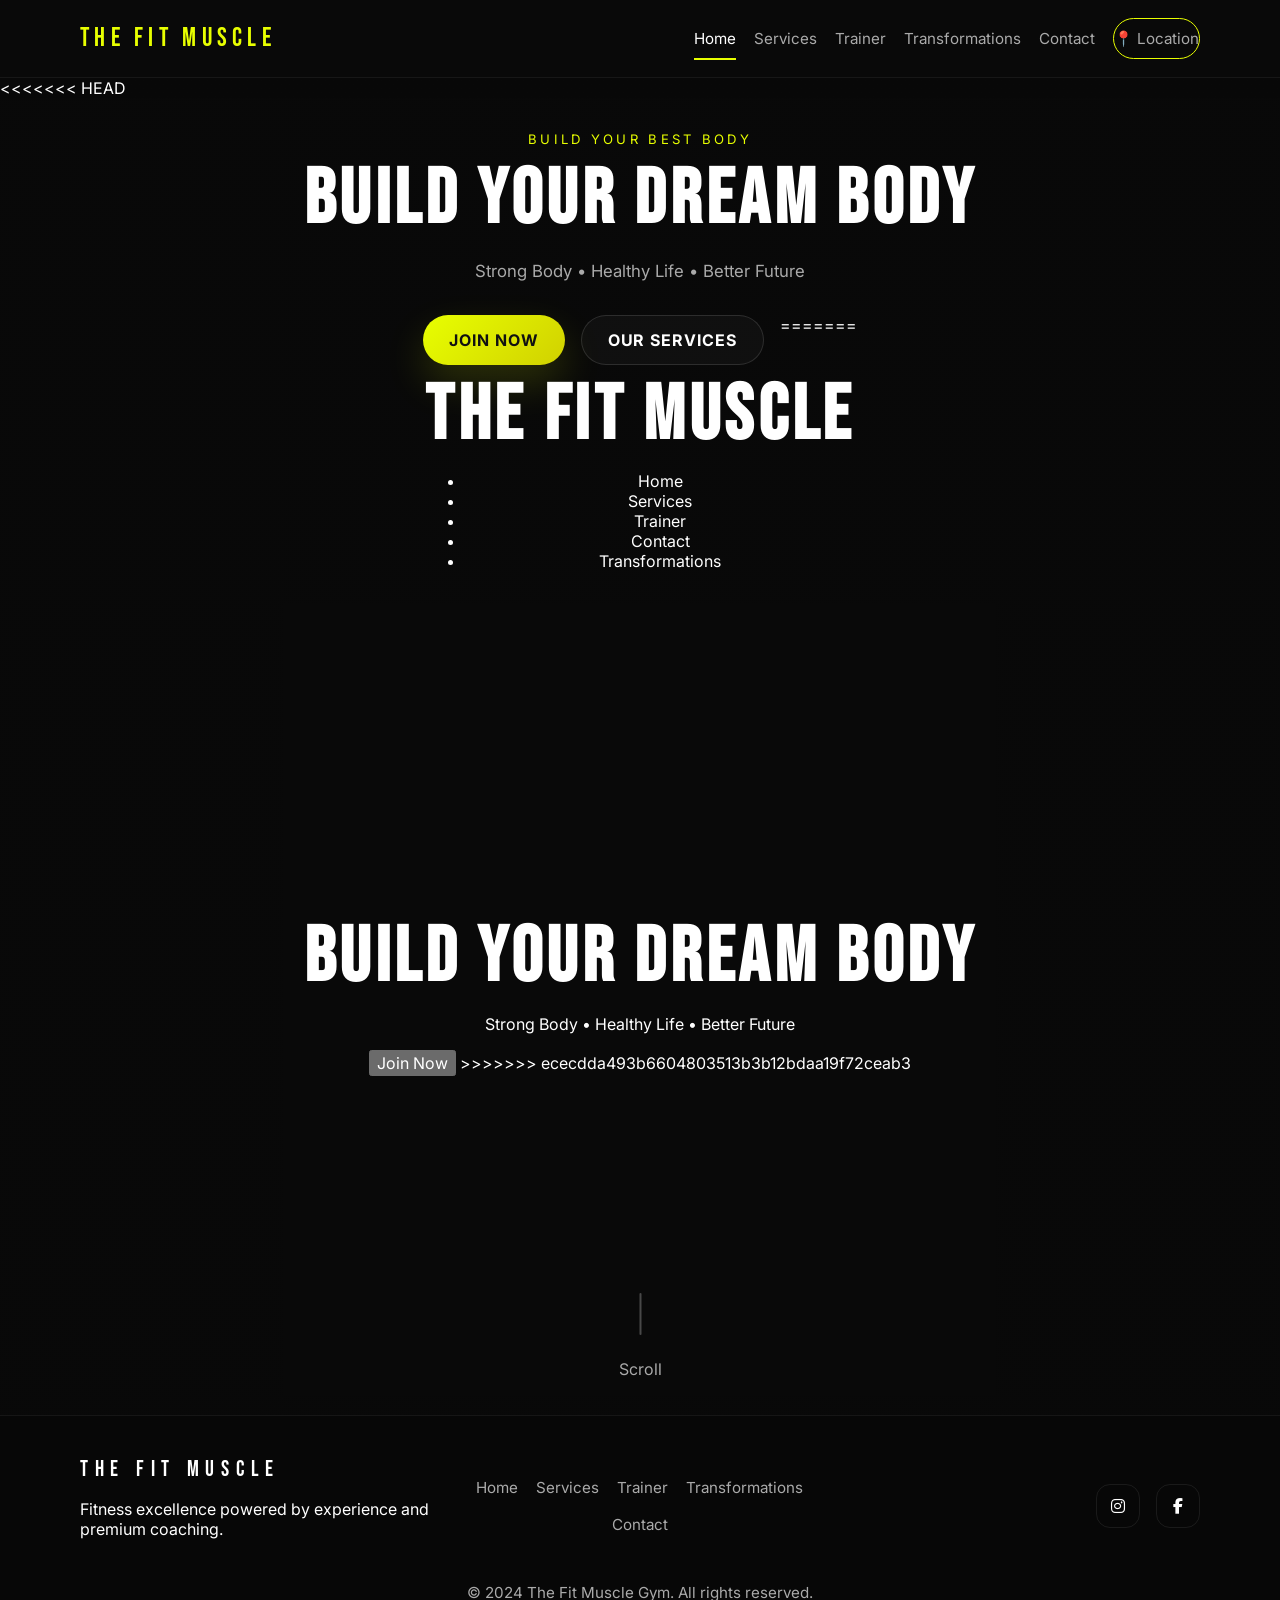
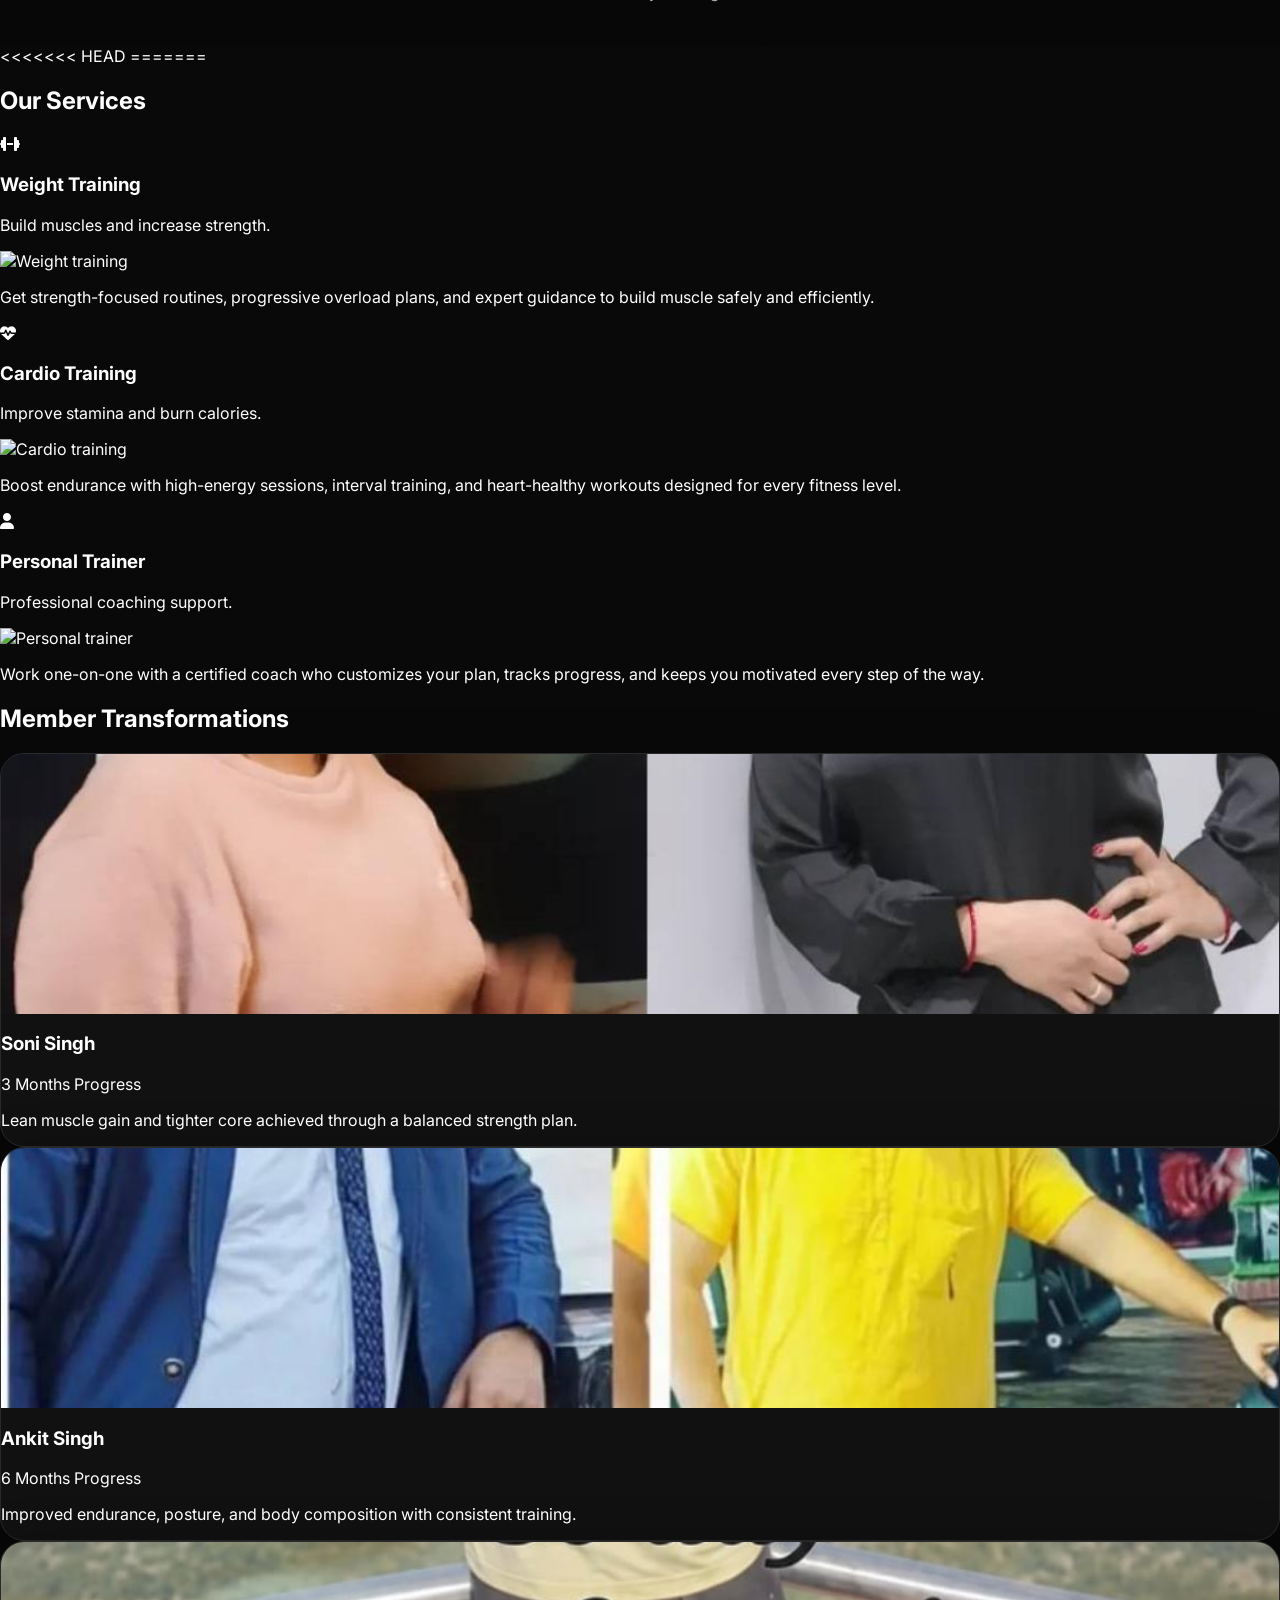
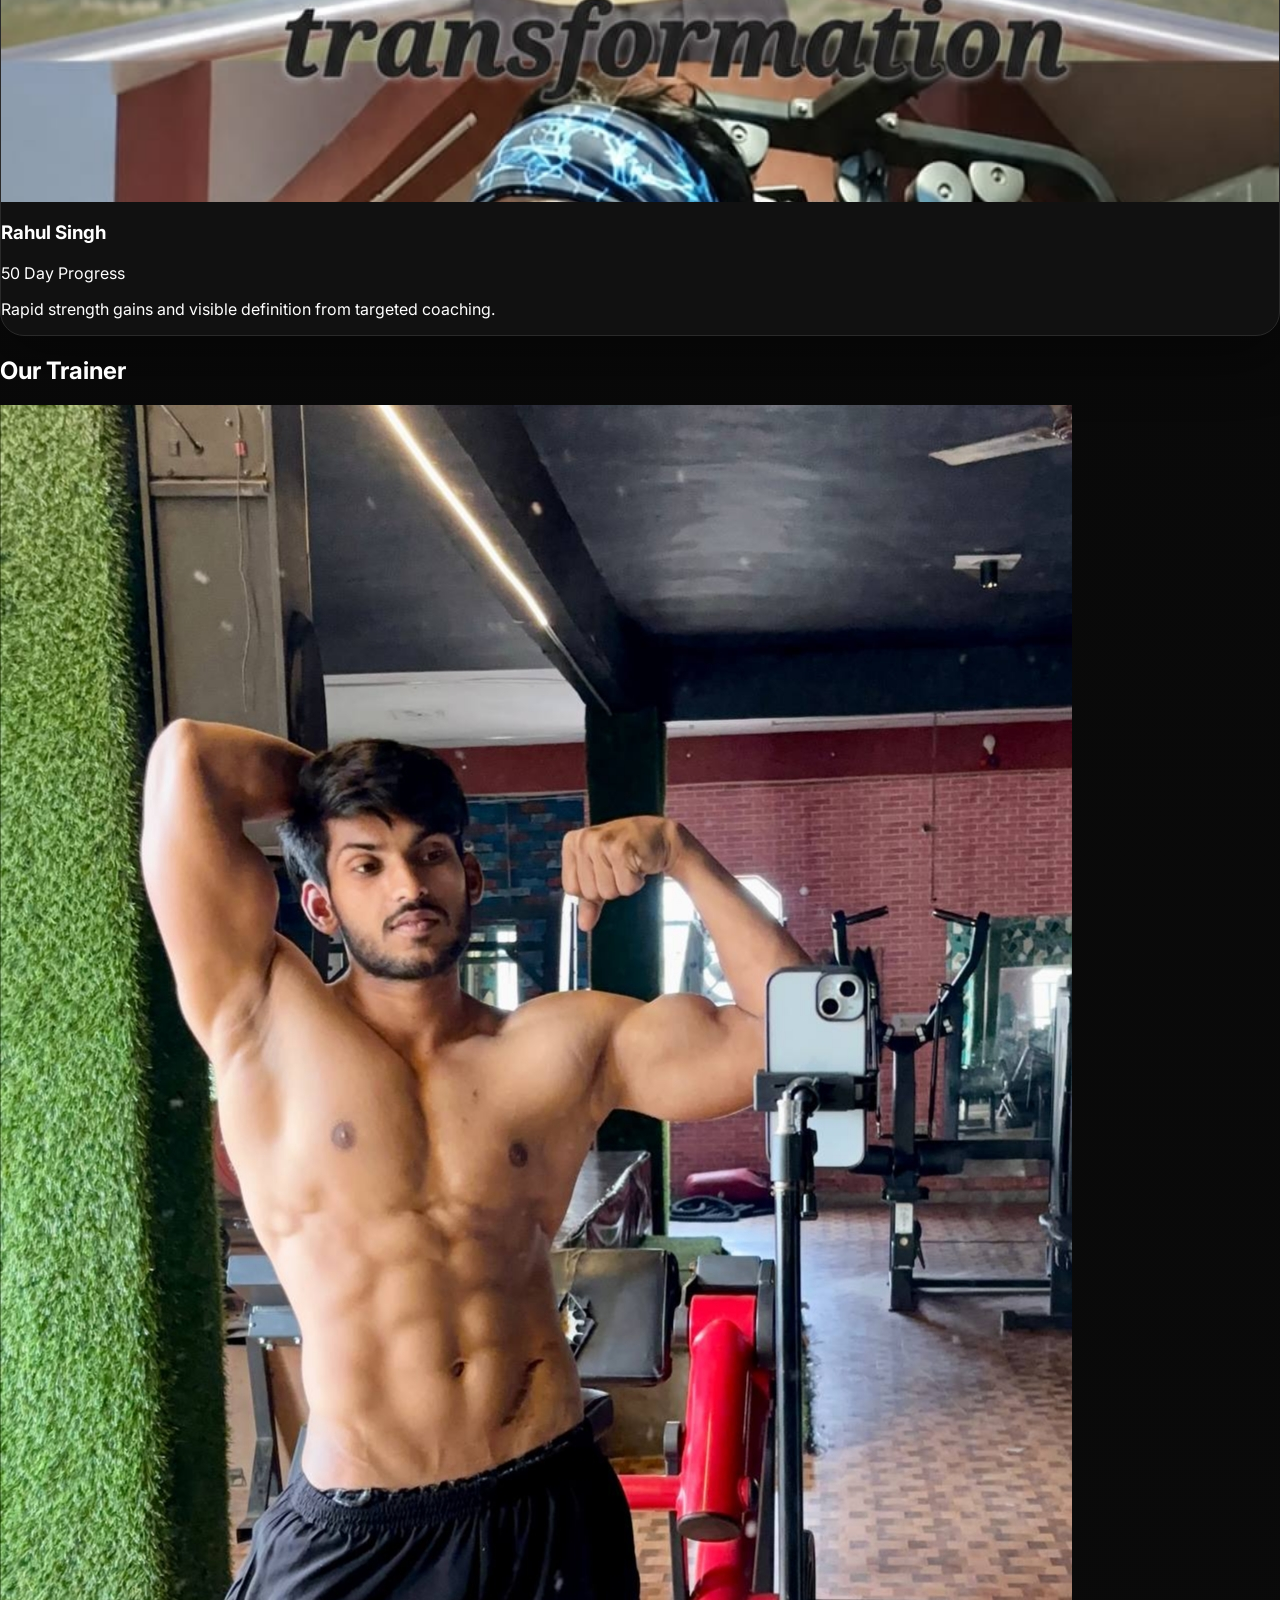
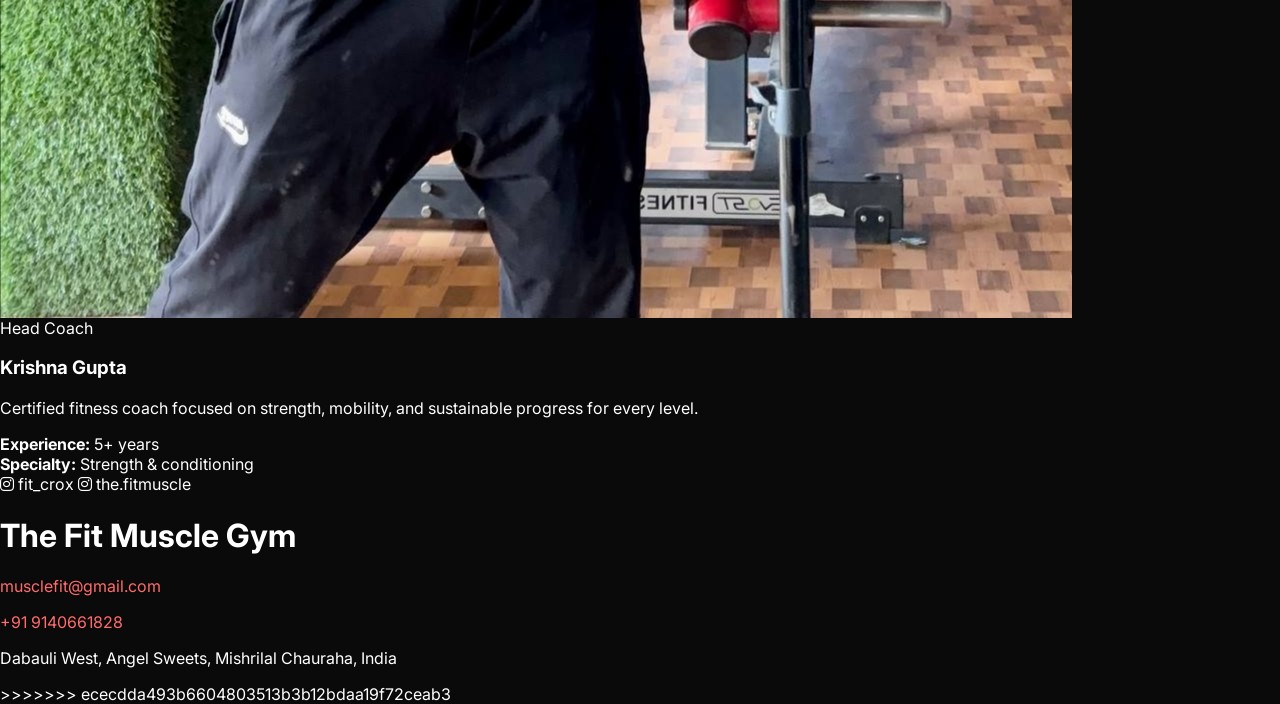
==== commit 4b4bf8b6: "improved ui and added location" ====
--- a/index.html
+++ b/index.html
@@ -1,20 +1,47 @@
-<!DOCTYPE html>
+<!doctype html>
 <html lang="en">
-
 <head>
-    <meta charset="UTF-8">
-    <meta name="viewport" content="width=device-width, initial-scale=1.0">
-    <title>The Fit Muscle Gym</title>
-
-    <link rel="stylesheet" href="style.css">
-
-    <!-- Icons -->
-    <link rel="stylesheet" href="https://cdnjs.cloudflare.com/ajax/libs/font-awesome/6.5.2/css/all.min.css">
-
+  <meta charset="utf-8">
+  <meta name="viewport" content="width=device-width, initial-scale=1">
+  <title>The Fit Muscle — Build Your Dream Body</title>
+  <meta name="description" content="The Fit Muscle gym — premium training, premium results. Join us for strength, transformation and elite coaching.">
+
+  <link rel="preconnect" href="https://fonts.googleapis.com">
+  <link rel="preconnect" href="https://fonts.gstatic.com" crossorigin>
+  <link href="https://fonts.googleapis.com/css2?family=Bebas+Neue&family=Inter:wght@300;400;500;600;700;800&display=swap" rel="stylesheet">
+  <link rel="stylesheet" href="https://cdnjs.cloudflare.com/ajax/libs/font-awesome/6.5.2/css/all.min.css">
+  <link rel="stylesheet" href="https://unpkg.com/aos@2.3.1/dist/aos.css">
+  <link rel="stylesheet" href="css/style.css">
 </head>
-
 <body>
-
+  <header class="site-header">
+    <div class="container header-inner">
+      <a class="brand" href="index.html">THE FIT MUSCLE</a>
+      <nav class="site-nav" id="siteNav">
+        <a href="index.html">Home</a>
+        <a href="services.html">Services</a>
+        <a href="trainer.html">Trainer</a>
+        <a href="transformations.html">Transformations</a>
+        <a href="contact.html">Contact</a>
+        <a class="nav-btn" href="https://www.google.com/maps/search/?api=1&query=Dabauli+West+Angel+Sweets+Mishrilal+Chauraha+India" target="_blank">📍 Location</a>
+      </nav>
+      <button class="nav-toggle" id="navToggle" aria-label="Toggle navigation">
+        <span></span><span></span><span></span>
+      </button>
+    </div>
+  </header>
+
+<<<<<<< HEAD
+  <main>
+    <section class="hero" data-aos="fade-up">
+      <div class="hero-content">
+        <p class="eyebrow">Build your best body</p>
+        <h1 class="hero-title">BUILD YOUR DREAM BODY</h1>
+        <p class="hero-copy">Strong Body • Healthy Life • Better Future</p>
+        <div class="cta-group">
+          <button class="btn btn-primary" onclick="joinNow()">JOIN NOW</button>
+          <a class="btn btn-secondary" href="services.html">OUR SERVICES</a>
+=======
     <header>
 
         <nav>
@@ -59,11 +86,41 @@
                 Join Now
             </button>
 
-        </div>
-
-    </section>
-
-
+>>>>>>> ececdda493b6604803513b3b12bdaa19f72ceab3
+        </div>
+      </div>
+      <div class="scroll-indicator" aria-hidden="true">
+        <span></span>
+        <p>Scroll</p>
+      </div>
+    </section>
+  </main>
+
+  <footer class="site-footer">
+    <div class="container footer-grid">
+      <div>
+        <p class="footer-brand">THE FIT MUSCLE</p>
+        <p>Fitness excellence powered by experience and premium coaching.</p>
+      </div>
+      <div class="footer-links">
+        <a href="index.html">Home</a>
+        <a href="services.html">Services</a>
+        <a href="trainer.html">Trainer</a>
+        <a href="transformations.html">Transformations</a>
+        <a href="contact.html">Contact</a>
+      </div>
+      <div class="footer-socials">
+        <a href="#" aria-label="Instagram"><i class="fa-brands fa-instagram"></i></a>
+        <a href="#" aria-label="Facebook"><i class="fa-brands fa-facebook-f"></i></a>
+      </div>
+    </div>
+    <p class="footer-copy">© 2024 The Fit Muscle Gym. All rights reserved.</p>
+  </footer>
+
+<<<<<<< HEAD
+  <script src="https://unpkg.com/aos@2.3.1/dist/aos.js"></script>
+  <script src="js/main.js"></script>
+=======
     <!-- SERVICES -->
 
     <section class="services" id="services">
@@ -223,6 +280,6 @@
 
     <script src="script.js"></script>
 
+>>>>>>> ececdda493b6604803513b3b12bdaa19f72ceab3
 </body>
-
 </html>
--- a/css/style.css
+++ b/css/style.css
@@ -0,0 +1,623 @@
+:root {
+  color-scheme: dark;
+  --bg: #0a0a0a;
+  --surface: #111111;
+  --surface-strong: #1a1a1a;
+  --border: #2a2a2a;
+  --text: #ffffff;
+  --muted: #aaaaaa;
+  --accent: #e8ff00;
+  --shadow: 0 20px 60px rgba(0, 0, 0, 0.45);
+}
+
+* {
+  box-sizing: border-box;
+}
+
+html {
+  scroll-behavior: smooth;
+}
+
+body {
+  margin: 0;
+  min-height: 100vh;
+  font-family: 'Inter', system-ui, sans-serif;
+  background: linear-gradient(180deg, #080808 0%, #0a0a0a 100%);
+  color: var(--text);
+}
+
+img {
+  max-width: 100%;
+  height: auto;
+  display: block;
+}
+
+a {
+  color: inherit;
+  text-decoration: none;
+}
+
+button {
+  font: inherit;
+}
+
+.container {
+  width: min(1120px, calc(100% - 32px));
+  margin: 0 auto;
+}
+
+.site-header {
+  position: sticky;
+  top: 0;
+  width: 100%;
+  z-index: 100;
+  backdrop-filter: blur(18px);
+  background: rgba(10, 10, 10, 0.9);
+  border-bottom: 1px solid rgba(255, 255, 255, 0.06);
+  transition: transform 0.25s ease;
+}
+
+.header-inner {
+  display: flex;
+  align-items: center;
+  justify-content: space-between;
+  gap: 20px;
+  padding: 18px 0;
+}
+
+.brand {
+  font-family: 'Bebas Neue', sans-serif;
+  font-size: 1.65rem;
+  line-height: 1;
+  color: var(--accent);
+  letter-spacing: 0.2em;
+  text-transform: uppercase;
+}
+
+.site-nav {
+  display: flex;
+  align-items: center;
+  gap: 18px;
+  flex-wrap: wrap;
+}
+
+.site-nav a {
+  color: var(--muted);
+  font-size: 0.95rem;
+  position: relative;
+  padding: 10px 0;
+  transition: color 0.24s ease;
+}
+
+.site-nav a::after {
+  content: '';
+  position: absolute;
+  left: 0;
+  bottom: -2px;
+  width: 0;
+  height: 2px;
+  background: var(--accent);
+  transition: width 0.24s ease;
+}
+
+.site-nav a:hover,
+.site-nav a.active {
+  color: var(--text);
+}
+
+.site-nav a:hover::after,
+.site-nav a.active::after {
+  width: 100%;
+}
+
+.nav-btn {
+  border: 1px solid var(--accent);
+  border-radius: 999px;
+  padding: 10px 18px;
+  color: var(--accent);
+  transition: transform 0.25s ease, background 0.25s ease, color 0.25s ease;
+}
+
+.nav-btn:hover {
+  background: rgba(232, 255, 0, 0.12);
+  color: #111;
+  transform: translateY(-1px);
+}
+
+.nav-toggle {
+  display: none;
+  background: transparent;
+  border: none;
+  cursor: pointer;
+  padding: 8px;
+}
+
+.nav-toggle span {
+  display: block;
+  width: 24px;
+  height: 2px;
+  background: var(--text);
+  margin: 5px 0;
+  border-radius: 999px;
+}
+
+.hero,
+.page-hero {
+  min-height: clamp(70vh, 88vh, 92vh);
+  display: grid;
+  place-items: center;
+  position: relative;
+}
+
+.hero {
+  background-image: linear-gradient(rgba(10,10,10,0.68), rgba(10,10,10,0.68)), url('https://images.unsplash.com/photo-1517836357463-d25dfeac3438?auto=format&fit=crop&w=1600&q=80');
+  background-size: cover;
+  background-position: center;
+}
+
+.page-hero {
+  background: var(--surface);
+}
+
+.hero::before,
+.page-hero::before {
+  content: '';
+  position: absolute;
+  inset: 0;
+  pointer-events: none;
+}
+
+.hero-content,
+.page-hero .hero-content {
+  position: relative;
+  max-width: 760px;
+  text-align: center;
+  padding: 20px;
+}
+
+.eyebrow {
+  display: inline-flex;
+  align-items: center;
+  gap: 8px;
+  color: var(--accent);
+  text-transform: uppercase;
+  letter-spacing: 0.25em;
+  font-size: 0.82rem;
+  margin-bottom: 18px;
+}
+
+.hero-title,
+.hero-content h1 {
+  font-family: 'Bebas Neue', sans-serif;
+  font-size: clamp(3rem, 6vw, 5.8rem);
+  line-height: 0.92;
+  letter-spacing: 0.06em;
+  margin: 0 0 20px;
+  text-transform: uppercase;
+}
+
+.hero-copy,
+.hero-sub,
+.page-hero .hero-copy {
+  color: var(--muted);
+  font-size: 1.05rem;
+  line-height: 1.85;
+  max-width: 680px;
+  margin: 0 auto 28px;
+}
+
+.cta-group {
+  display: flex;
+  justify-content: center;
+  gap: 16px;
+  flex-wrap: wrap;
+}
+
+.btn {
+  display: inline-flex;
+  align-items: center;
+  justify-content: center;
+  gap: 10px;
+  border-radius: 999px;
+  padding: 14px 26px;
+  font-weight: 700;
+  letter-spacing: 0.06em;
+  text-transform: uppercase;
+  cursor: pointer;
+  border: none;
+}
+
+.btn-primary {
+  background: linear-gradient(135deg, var(--accent), #d1d100);
+  color: #111;
+  box-shadow: 0 18px 40px rgba(232, 255, 0, 0.16);
+}
+
+.btn-primary:hover {
+  transform: scale(1.03);
+}
+
+.btn-secondary {
+  border: 1px solid rgba(255,255,255,0.12);
+  color: var(--text);
+  background: rgba(255,255,255,0.03);
+}
+
+.scroll-indicator {
+  position: absolute;
+  left: 50%;
+  bottom: 20px;
+  transform: translateX(-50%);
+  display: flex;
+  flex-direction: column;
+  align-items: center;
+  color: var(--muted);
+  gap: 8px;
+}
+
+.scroll-indicator span {
+  display: block;
+  width: 2px;
+  height: 42px;
+  border-radius: 999px;
+  background: rgba(255,255,255,0.26);
+}
+
+.section {
+  padding: 80px 0;
+}
+
+.section-header {
+  max-width: 760px;
+  margin-bottom: 40px;
+}
+
+.section-header h2 {
+  font-size: clamp(2.1rem, 4vw, 3rem);
+  margin: 12px 0 0;
+  line-height: 1.05;
+}
+
+.cards-grid,
+.transform-grid,
+.contact-grid {
+  display: grid;
+  gap: 24px;
+}
+
+.service-card,
+.transform-card,
+.trainer-card,
+.contact-card,
+.map-card,
+.contact-card {
+  background: var(--surface);
+  border: 1px solid var(--border);
+  border-radius: 24px;
+  overflow: hidden;
+  box-shadow: var(--shadow);
+  transition: transform 0.3s ease, border-color 0.3s ease, box-shadow 0.3s ease;
+}
+
+.service-card:hover,
+.transform-card:hover,
+.trainer-card:hover,
+.contact-card:hover,
+.map-card:hover {
+  transform: translateY(-6px);
+  border-color: rgba(232, 255, 0, 0.6);
+  box-shadow: 0 30px 70px rgba(232, 255, 0, 0.12);
+}
+
+.service-card img,
+.transform-card img,
+.trainer-photo img {
+  width: 100%;
+  height: 260px;
+  object-fit: cover;
+}
+
+.card-body,
+.transform-copy,
+.trainer-content,
+.contact-card,
+.map-card {
+  padding: 28px;
+}
+
+.service-card h3,
+.transform-copy h3,
+.trainer-content h2 {
+  margin: 0 0 12px;
+  font-size: 1.6rem;
+}
+
+.service-card p,
+.transform-copy p,
+.trainer-copy,
+.contact-card p,
+.contact-item p,
+.contact-item a {
+  color: var(--muted);
+}
+
+.transform-card {
+  display: grid;
+  grid-template-rows: auto 1fr;
+}
+
+.badge {
+  display: inline-flex;
+  padding: 10px 16px;
+  background: rgba(232, 255, 0, 0.12);
+  color: var(--accent);
+  text-transform: uppercase;
+  letter-spacing: 0.08em;
+  border-radius: 999px;
+  font-size: 0.8rem;
+  margin-bottom: 18px;
+}
+
+.trainer-card {
+  display: grid;
+  grid-template-columns: 320px 1fr;
+  gap: 32px;
+  align-items: center;
+}
+
+.trainer-photo {
+  width: 100%;
+  min-height: 320px;
+  overflow: hidden;
+  border-radius: 28px;
+}
+
+.trainer-photo img {
+  width: 100%;
+  height: 100%;
+  object-fit: cover;
+}
+
+.trainer-content {
+  display: grid;
+  gap: 22px;
+}
+
+.trainer-content .eyebrow {
+  margin-bottom: 0;
+}
+
+.tag-row {
+  display: flex;
+  flex-wrap: wrap;
+  gap: 10px;
+}
+
+.tag-row span,
+.contact-item strong {
+  display: inline-flex;
+  padding: 10px 16px;
+  border-radius: 999px;
+  border: 1px solid rgba(255,255,255,0.12);
+  color: var(--text);
+  background: rgba(255,255,255,0.03);
+  font-size: 0.88rem;
+}
+
+.trainer-stats {
+  display: flex;
+  flex-wrap: wrap;
+  gap: 16px;
+  color: var(--muted);
+  font-size: 0.95rem;
+}
+
+.social-buttons {
+  display: flex;
+  gap: 14px;
+}
+
+.social-buttons a {
+  width: 46px;
+  height: 46px;
+  display: inline-flex;
+  align-items: center;
+  justify-content: center;
+  border-radius: 16px;
+  border: 1px solid rgba(255,255,255,0.08);
+  color: var(--text);
+  transition: background 0.25s ease, transform 0.25s ease;
+}
+
+.social-buttons a:hover {
+  background: rgba(232,255,0,0.16);
+  transform: translateY(-2px);
+}
+
+.contact-grid {
+  grid-template-columns: 420px 1fr;
+  align-items: start;
+}
+
+.contact-card {
+  display: grid;
+  gap: 20px;
+}
+
+.contact-card h2 {
+  margin: 0;
+  font-size: clamp(2rem, 3vw, 2.6rem);
+}
+
+.contact-item {
+  display: grid;
+  grid-template-columns: auto 1fr;
+  gap: 16px;
+  align-items: start;
+}
+
+.contact-item span {
+  font-size: 1.4rem;
+  color: var(--accent);
+  line-height: 1;
+}
+
+.contact-item a {
+  color: var(--text);
+}
+
+.map-card {
+  min-height: 420px;
+  border-radius: 28px;
+  overflow: hidden;
+}
+
+.map-card iframe {
+  width: 100%;
+  height: 100%;
+  border: 0;
+}
+
+.site-footer {
+  background: #070707;
+  border-top: 1px solid rgba(255,255,255,0.06);
+  padding: 40px 0 28px;
+}
+
+.footer-grid {
+  display: grid;
+  grid-template-columns: repeat(3, minmax(0, 1fr));
+  gap: 24px;
+  align-items: center;
+}
+
+.footer-brand {
+  margin: 0 0 12px;
+  font-family: 'Bebas Neue', sans-serif;
+  font-size: 1.4rem;
+  letter-spacing: 0.3em;
+  text-transform: uppercase;
+}
+
+.footer-links {
+  display: flex;
+  flex-wrap: wrap;
+  gap: 18px;
+  justify-content: center;
+}
+
+.footer-links a {
+  color: var(--muted);
+  font-size: 0.95rem;
+}
+
+.footer-socials {
+  display: flex;
+  gap: 16px;
+  justify-content: flex-end;
+}
+
+.footer-socials a {
+  width: 44px;
+  height: 44px;
+  display: inline-flex;
+  align-items: center;
+  justify-content: center;
+  border-radius: 14px;
+  border: 1px solid rgba(255,255,255,0.08);
+  color: var(--text);
+}
+
+.footer-copy {
+  color: var(--muted);
+  text-align: center;
+  margin-top: 28px;
+  font-size: 0.95rem;
+}
+
+@media (max-width: 980px) {
+  .container {
+    width: min(92vw, 1120px);
+  }
+
+  .trainer-card {
+    grid-template-columns: 1fr;
+  }
+
+  .contact-grid {
+    grid-template-columns: 1fr;
+  }
+
+  .site-nav {
+    position: fixed;
+    inset: 70px 20px auto auto;
+    right: 20px;
+    top: 70px;
+    flex-direction: column;
+    gap: 14px;
+    padding: 20px;
+    width: 250px;
+    background: rgba(10,10,10,0.96);
+    border: 1px solid rgba(255,255,255,0.08);
+    border-radius: 22px;
+    visibility: hidden;
+    opacity: 0;
+    transform: translateY(-10px);
+    transition: opacity 0.25s ease, transform 0.25s ease, visibility 0.25s ease;
+  }
+
+  .site-nav.open {
+    visibility: visible;
+    opacity: 1;
+    transform: translateY(0);
+  }
+
+  .nav-toggle {
+    display: inline-flex;
+  }
+
+  .nav-btn {
+    width: 100%;
+    text-align: center;
+  }
+}
+
+.header-hidden {
+  transform: translateY(-100%);
+  transition: transform 0.25s ease;
+}
+
+@media (max-width: 680px) {
+  .header-inner {
+    flex-wrap: wrap;
+  }
+
+  .hero-title,
+  .page-hero .hero-content h1 {
+    font-size: clamp(2.4rem, 12vw, 4rem);
+  }
+
+  .section {
+    padding: 60px 0;
+  }
+
+  .cards-grid,
+  .transform-grid {
+    grid-template-columns: 1fr;
+  }
+
+  .trainer-card {
+    gap: 18px;
+  }
+}
+
+@media (max-width: 520px) {
+  .footer-grid {
+    grid-template-columns: 1fr;
+    text-align: center;
+  }
+
+  .footer-socials {
+    justify-content: center;
+  }
+}
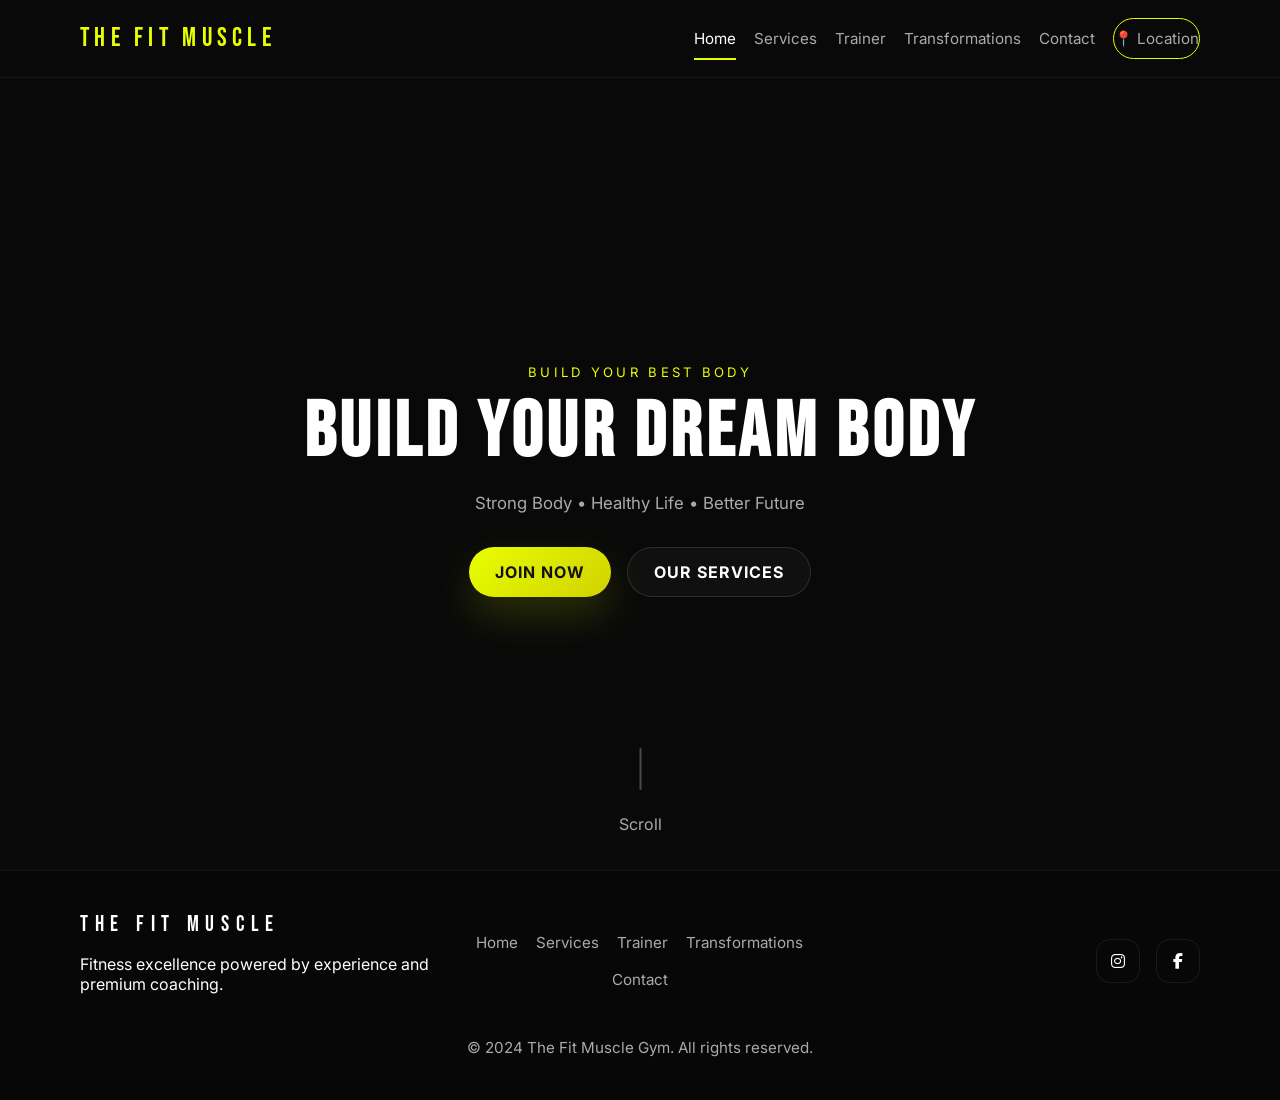
==== commit 7b162689: "new index file" ====
--- a/index.html
+++ b/index.html
@@ -18,12 +18,12 @@
     <div class="container header-inner">
       <a class="brand" href="index.html">THE FIT MUSCLE</a>
       <nav class="site-nav" id="siteNav">
-        <a href="index.html">Home</a>
+        <a href="index.html" class="active">Home</a>
         <a href="services.html">Services</a>
         <a href="trainer.html">Trainer</a>
         <a href="transformations.html">Transformations</a>
         <a href="contact.html">Contact</a>
-        <a class="nav-btn" href="https://www.google.com/maps/search/?api=1&query=Dabauli+West+Angel+Sweets+Mishrilal+Chauraha+India" target="_blank">📍 Location</a>
+        <a class="nav-btn" href="https://www.google.com/maps/search/?api=1&query=Dabauli+West+Angel+Sweets+Mishrilal+Chauraha+India" target="_blank" rel="noopener">📍 Location</a>
       </nav>
       <button class="nav-toggle" id="navToggle" aria-label="Toggle navigation">
         <span></span><span></span><span></span>
@@ -31,7 +31,6 @@
     </div>
   </header>
 
-<<<<<<< HEAD
   <main>
     <section class="hero" data-aos="fade-up">
       <div class="hero-content">
@@ -39,54 +38,8 @@
         <h1 class="hero-title">BUILD YOUR DREAM BODY</h1>
         <p class="hero-copy">Strong Body • Healthy Life • Better Future</p>
         <div class="cta-group">
-          <button class="btn btn-primary" onclick="joinNow()">JOIN NOW</button>
+          <a class="btn btn-primary" href="contact.html">JOIN NOW</a>
           <a class="btn btn-secondary" href="services.html">OUR SERVICES</a>
-=======
-    <header>
-
-        <nav>
-
-            <h1 class="logo">
-                <span>The Fit</span> Muscle
-            </h1>
-
-            <div class="hamburger" id="hamburger">
-                <span></span>
-                <span></span>
-                <span></span>
-            </div>
-
-            <ul id="navMenu" class="nav-menu">
-
-                <li><a href="#">Home</a></li>
-                <li><a href="#services">Services</a></li>
-                <li><a href="#trainer">Trainer</a></li>
-                <li><a href="#contact">Contact</a></li>
-                <li><a href="#transformations">Transformations</a></li>
-            </ul>
-
-        </nav>
-
-    </header>
-
-
-    <!-- HERO -->
-
-    <section class="hero">
-
-        <div class="hero-content">
-
-            <h1>Build Your Dream Body</h1>
-
-            <p>
-                Strong Body • Healthy Life • Better Future
-            </p>
-
-            <button onclick="joinGym()">
-                Join Now
-            </button>
-
->>>>>>> ececdda493b6604803513b3b12bdaa19f72ceab3
         </div>
       </div>
       <div class="scroll-indicator" aria-hidden="true">
@@ -110,176 +63,14 @@
         <a href="contact.html">Contact</a>
       </div>
       <div class="footer-socials">
-        <a href="#" aria-label="Instagram"><i class="fa-brands fa-instagram"></i></a>
+        <a href="https://www.instagram.com/the.fitmuscle" target="_blank" rel="noopener" aria-label="Instagram"><i class="fa-brands fa-instagram"></i></a>
         <a href="#" aria-label="Facebook"><i class="fa-brands fa-facebook-f"></i></a>
       </div>
     </div>
     <p class="footer-copy">© 2024 The Fit Muscle Gym. All rights reserved.</p>
   </footer>
 
-<<<<<<< HEAD
   <script src="https://unpkg.com/aos@2.3.1/dist/aos.js"></script>
   <script src="js/main.js"></script>
-=======
-    <!-- SERVICES -->
-
-    <section class="services" id="services">
-
-        <h2>Our Services</h2>
-
-        <div class="cards">
-
-            <div class="card">
-                <div class="card-header">
-                    <i class="fa-solid fa-dumbbell"></i>
-                    <h3>Weight Training</h3>
-                    <p>Build muscles and increase strength.</p>
-                </div>
-
-                <div class="card-details">
-                    <img src="https://images.unsplash.com/photo-1517836357463-d25dfeac3438?auto=format&fit=crop&w=800&q=80" alt="Weight training" />
-                    <p>Get strength-focused routines, progressive overload plans, and expert guidance to build muscle safely and efficiently.</p>
-                </div>
-            </div>
-
-
-            <div class="card">
-
-                <div class="card-header">
-                    <i class="fa-solid fa-heart-pulse"></i>
-                    <h3>Cardio Training</h3>
-                    <p>Improve stamina and burn calories.</p>
-                </div>
-
-                <div class="card-details">
-                    <!-- <img src="https://images.unsplash.com/photo-1554284126-aa88f22d8b79?auto=format&fit=crop&w=800&q=80" alt="Cardio training" /> -->
-                    <img src="https://images.unsplash.com/photo-1652364653960-1c23c208ef43?q=80&w=800&auto=format&fit=crop" alt="Cardio training" />
-                    <p>Boost endurance with high-energy sessions, interval training, and heart-healthy workouts designed for every fitness level.</p>
-                </div>
-            </div>
-
-
-            <div class="card">
-
-                <div class="card-header">
-                    <i class="fa-solid fa-user"></i>
-                    <h3>Personal Trainer</h3>
-                    <p>Professional coaching support.</p>
-                </div>
-
-                <div class="card-details">
-                    <img src="https://images.unsplash.com/photo-1549576490-b0b4831ef60a?auto=format&fit=crop&w=800&q=80" alt="Personal trainer" />
-                    <p>Work one-on-one with a certified coach who customizes your plan, tracks progress, and keeps you motivated every step of the way.</p>
-                </div>
-            </div>
-
-        </div>
-
-    </section>
-
-
-    <!-- TRAINER -->
-    <section class="transformations" id="transformations">
-
-        <h2>Member Transformations</h2>
-
-        <div class="transform-container">
-
-            <div class="transform-card">
-                <img src="static/img/transform1.jpg" alt="Transformation 1">
-                <div class="transform-card-body">
-                    <h3>Soni Singh</h3>
-                    <span class="progress-tag">3 Months Progress</span>
-                    <p>Lean muscle gain and tighter core achieved through a balanced strength plan.</p>
-                </div>
-            </div>
-
-            <div class="transform-card">
-                <img src="static/img/transform2.jpg" alt="Transformation 2">
-                <div class="transform-card-body">
-                    <h3>Ankit Singh</h3>
-                    <span class="progress-tag">6 Months Progress</span>
-                    <p>Improved endurance, posture, and body composition with consistent training.</p>
-                </div>
-            </div>
-
-            <div class="transform-card">
-                <img src="static/img/transform3.jpg" alt="Transformation 3">
-                <div class="transform-card-body">
-                    <h3>Rahul Singh</h3>
-                    <span class="progress-tag">50 Day Progress</span>
-                    <p>Rapid strength gains and visible definition from targeted coaching.</p>
-                </div>
-            </div>
-
-        </div>
-
-    </section>
-
-    <section class="trainer" id="trainer">
-
-        <h2>Our Trainer</h2>
-
-        <div class="trainer-box">
-
-            <img src="static/img/krishna.jpg"
-                alt="Trainer portrait of Krishna Gupta">
-
-            <div class="trainer-info">
-
-                <span class="trainer-label">Head Coach</span>
-
-                <h3>Krishna Gupta</h3>
-
-                <p>Certified fitness coach focused on strength, mobility, and sustainable progress for every level.</p>
-
-                <div class="trainer-meta">
-                    <div><strong>Experience:</strong> 5+ years</div>
-                    <div><strong>Specialty:</strong> Strength & conditioning</div>
-                </div>
-
-                <div class="social-links">
-                    <a href="https://www.instagram.com/fit_crox" target="_blank">
-                        <i class="fa-brands fa-instagram"></i>
-                        <span>fit_crox</span>
-                    </a>
-                    <a href="https://www.instagram.com/the.fitmuscle" target="_blank">
-                        <i class="fa-brands fa-instagram"></i>
-                        <span>the.fitmuscle</span>
-                    </a>
-                </div>
-
-            </div>
-
-        </div>
-
-    </section>
-
-
-    <!-- FOOTER -->
-
-    <footer id="contact">
-
-        <h1>
-            <span>The Fit</span> Muscle Gym
-        </h1>
-
-        <p>
-           <a href="mailto:musclefit@gmail.com" style="text-decoration: none; color: #ff6b6b;">musclefit@gmail.com</a>
-        </p>
-
-        <p>
-            <a href="tel: +91 9140661828" style="text-decoration: none; color: #ff6b6b;">+91 9140661828</a>
-        </p>
-
-        <p>
-            Dabauli West, Angel Sweets, Mishrilal Chauraha, India
-        </p>
-
-    </footer>
-
-    <script src="script.js"></script>
-
->>>>>>> ececdda493b6604803513b3b12bdaa19f72ceab3
 </body>
-</html>+</html>
